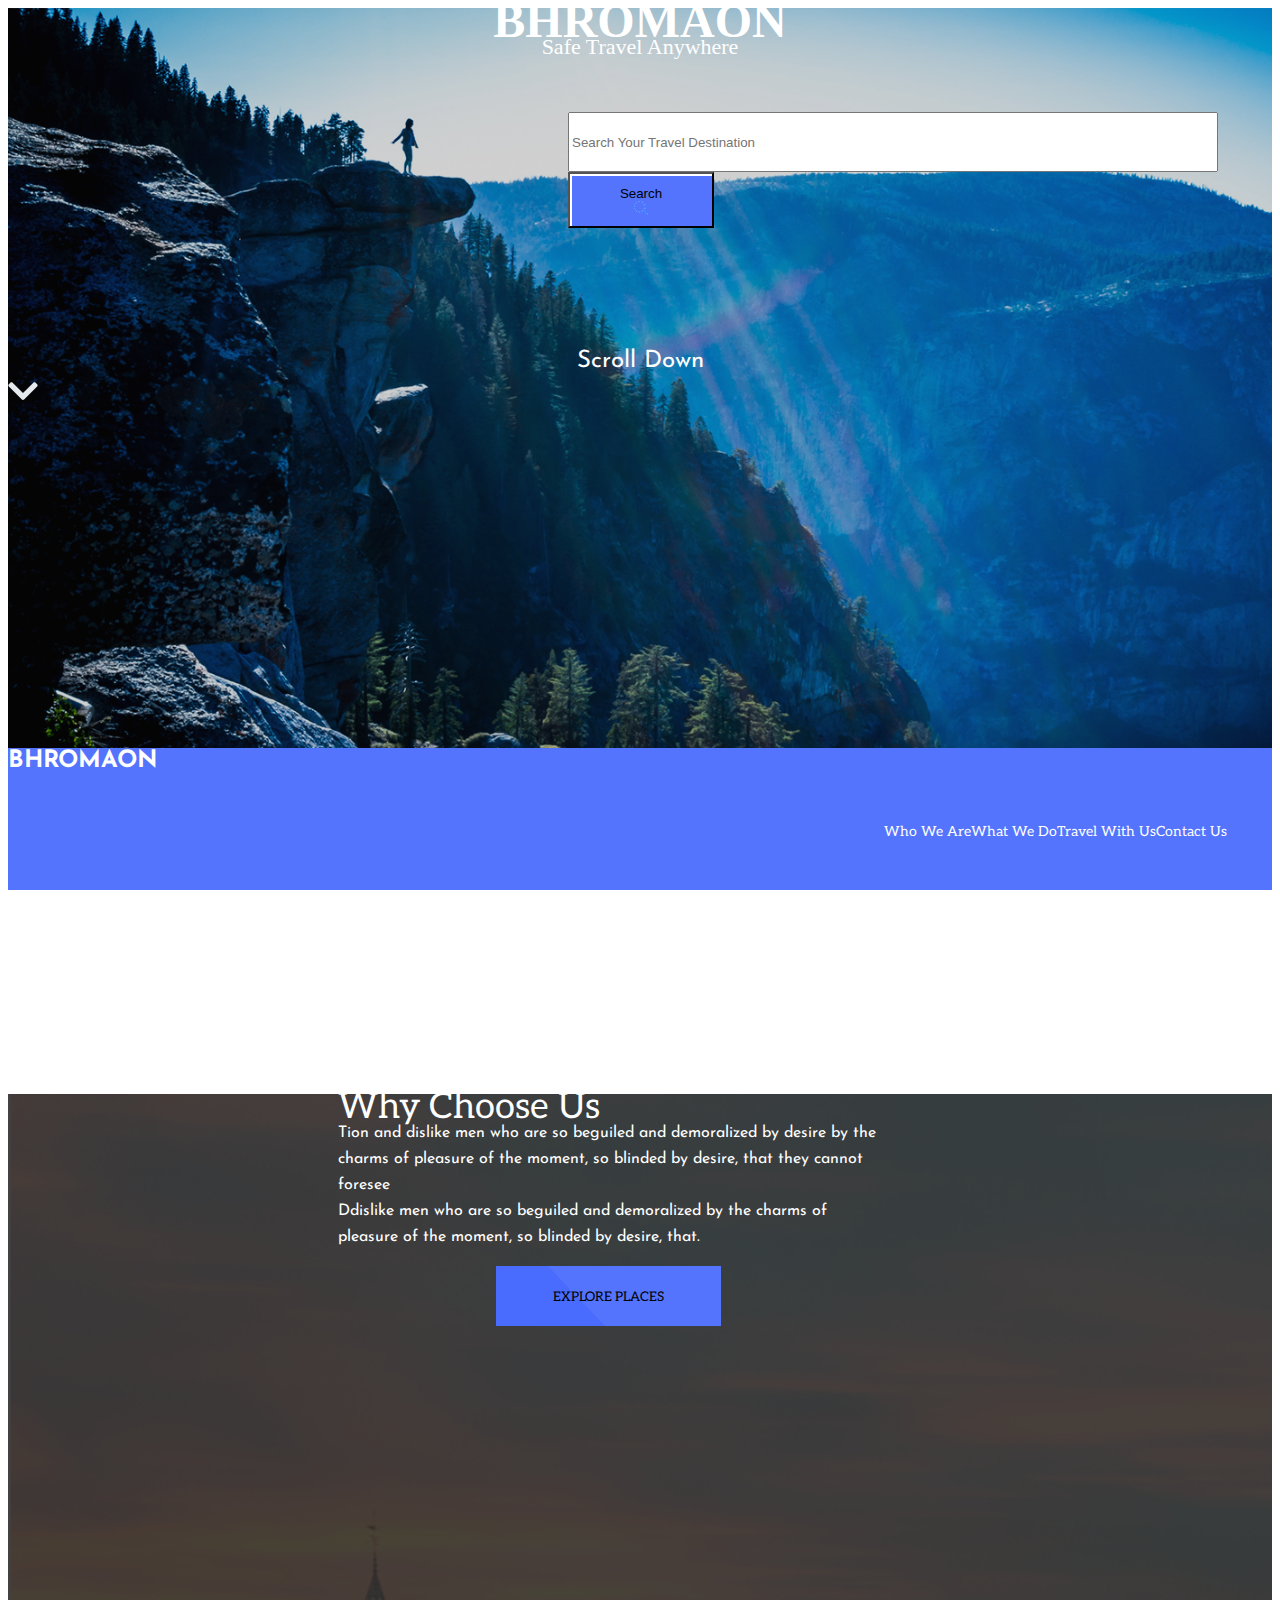
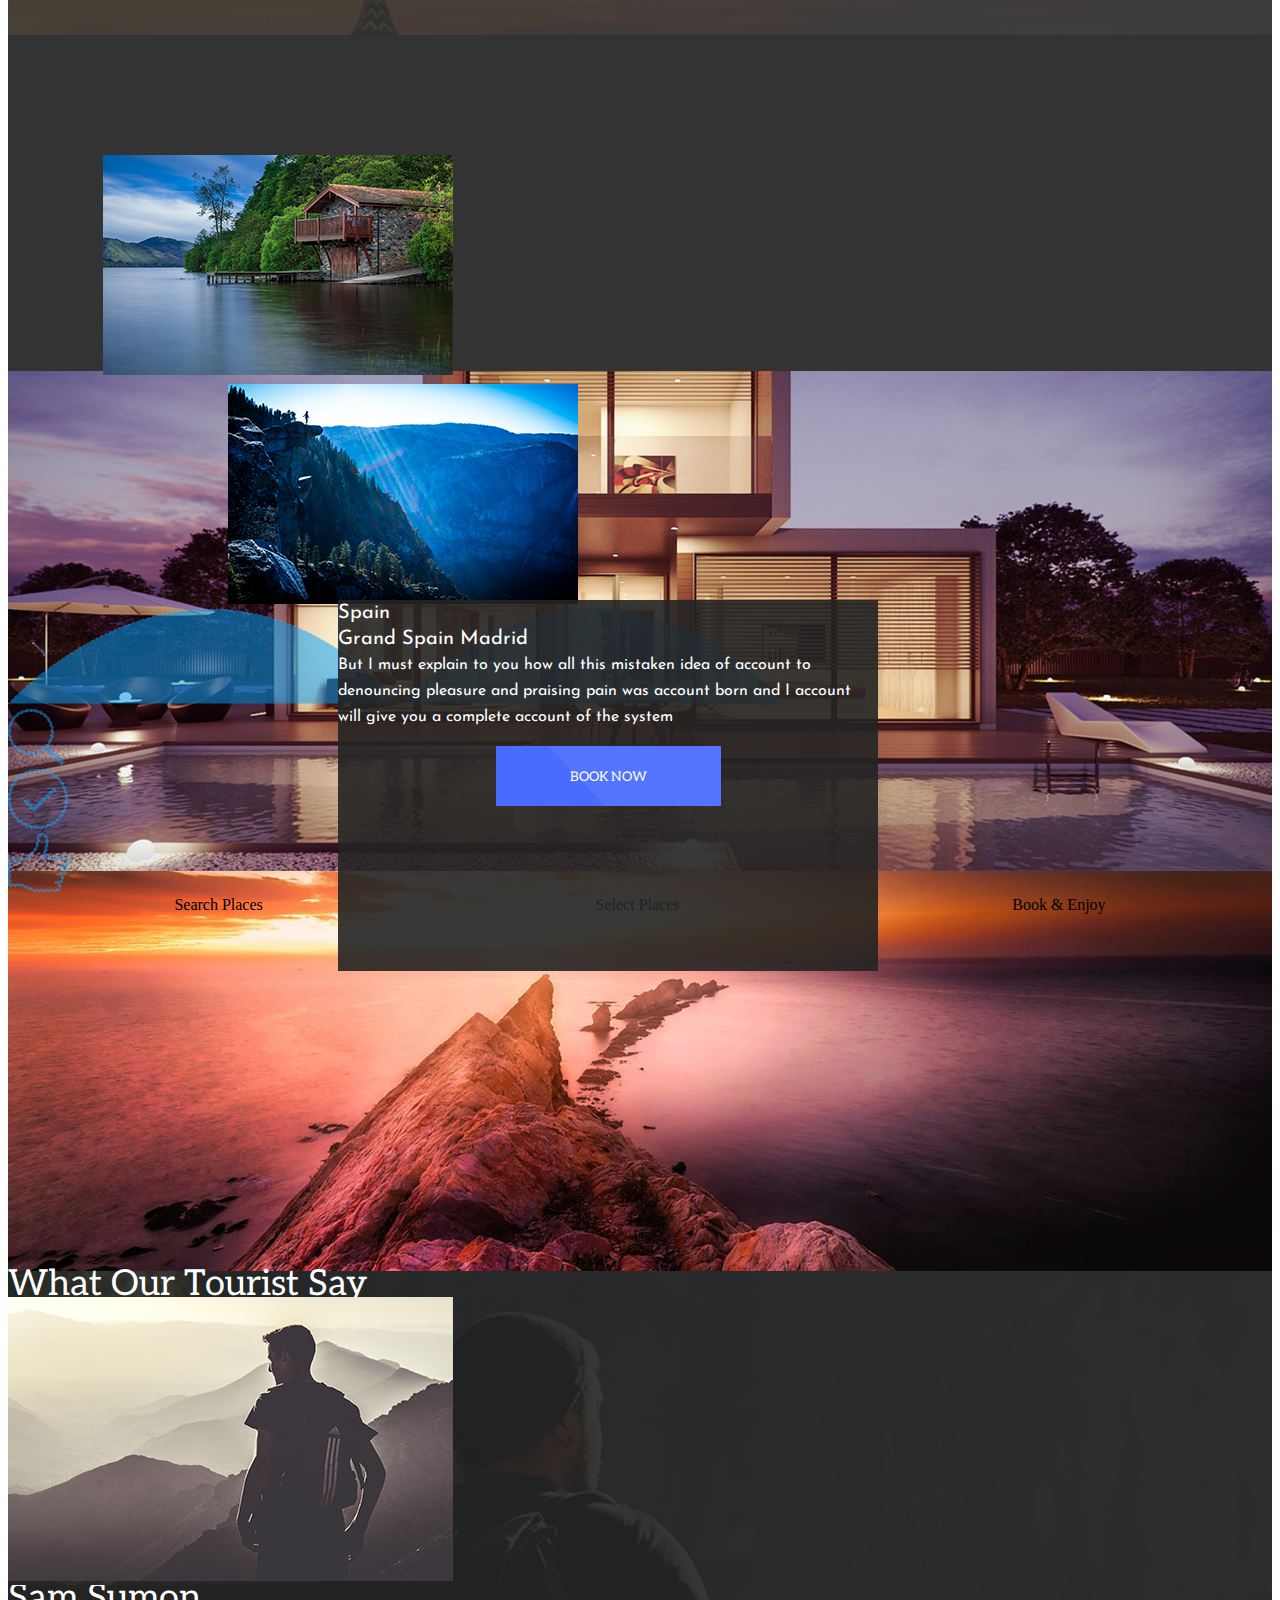
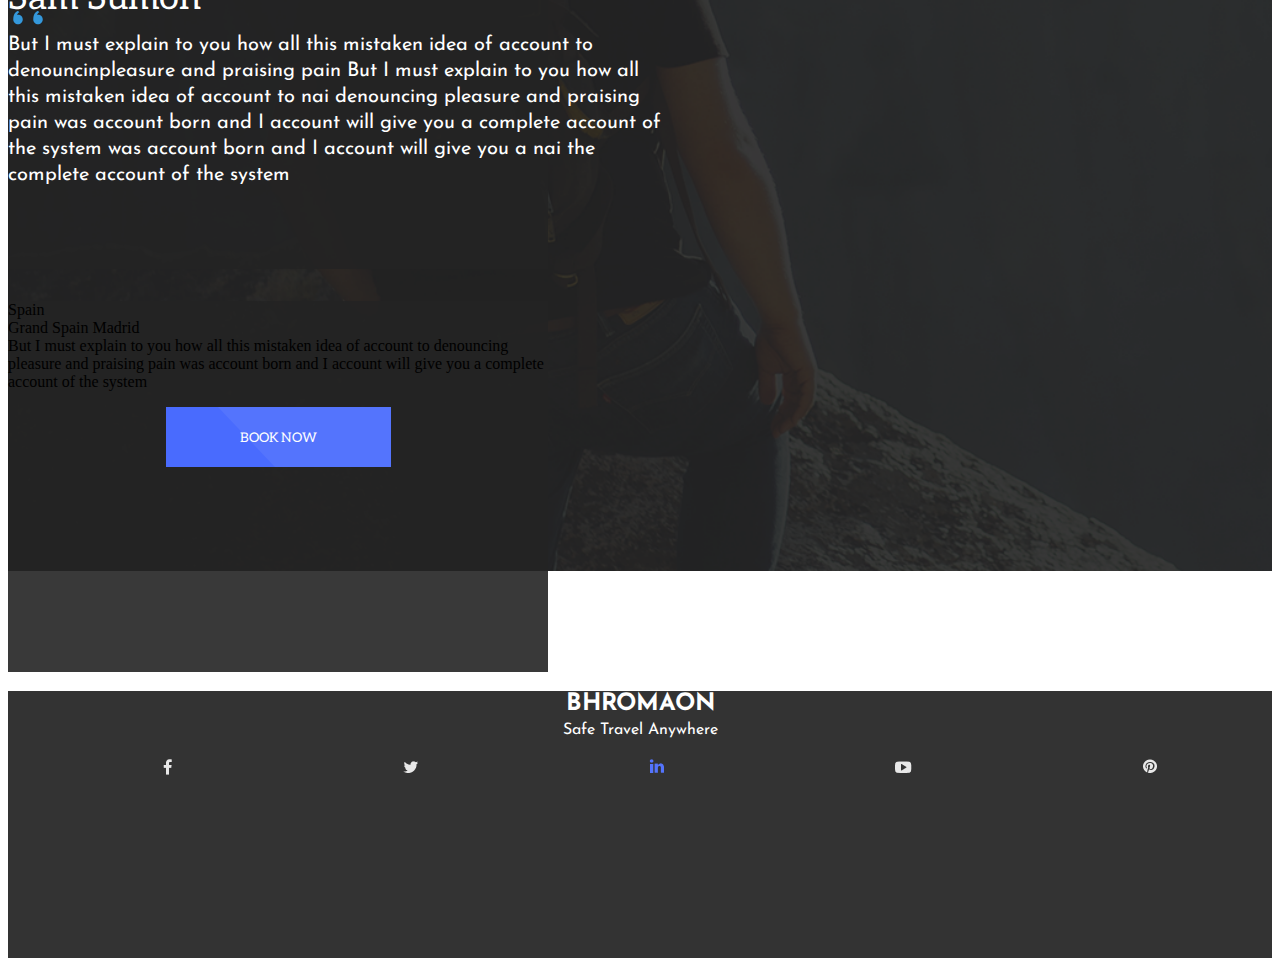
==== index.html @ 39e48be2 "init" ====
<!DOCTYPE html>
<html lang="en">
<head>
    <meta charset="UTF-8">
    <title>Exam#1</title>
    <link rel="stylesheet" href="main.css">
    <link href="https://fonts.googleapis.com/css?family=Aleo:400,700|Josefin+Sans:400,700" rel="stylesheet">

</head>
<body>

<section class="section1">
    <div class="first">
        <div class="title__first--section1">Bhromaon</div>
        <div class="text__first--section1">Safe Travel Anywhere</div>
        <div class="form1__first--section1">
            <form action="#" method="get">
                <input class="search__form1__first--section1" name="s" placeholder="Search Your Travel Destination" type="search">
                <button class="button__form1__first--section1" type="submit">Search
                    <svg class="svg-2__first--section1" xmlns="http://www.w3.org/2000/svg" width="20" height="20.062" viewBox="0 0 20 20.062">
                        <defs>
                            <style>
                                .cls-1 {
                                    fill: #fff;
                                    fill-rule: evenodd;
                                }
                            </style>
                        </defs>
                        <path id="loop.svg" class="cls-1" d="M1207.99,445.98l-1.04,1.047-5.77-5.784a6.393,6.393,0,0,1-1.09.8,8.623,8.623,0,0,1-1.24.6,7.282,7.282,0,0,1-1.37.374,8.383,8.383,0,0,1-1.42.125,7.735,7.735,0,0,1-3.16-.648,8.442,8.442,0,0,1-2.56-1.745,7.911,7.911,0,0,1-1.71-2.568,7.82,7.82,0,0,1-.62-3.116,8.06,8.06,0,0,1,2.33-5.734,8.1,8.1,0,0,1,2.56-1.72,8.008,8.008,0,0,1,3.16-.623,7.993,7.993,0,0,1,5.67,2.343,8.35,8.35,0,0,1,1.74,2.568,7.794,7.794,0,0,1,.64,3.166,8.663,8.663,0,0,1-.12,1.421,7.462,7.462,0,0,1-.37,1.371,9.336,9.336,0,0,1-.6,1.246,6.95,6.95,0,0,1-.79,1.1l5.76,5.784h0Zm-19.14-10.919a7.015,7.015,0,0,0,.55,2.792,7.121,7.121,0,0,0,1.54,2.293,7.322,7.322,0,0,0,2.31,1.571,6.992,6.992,0,0,0,2.81.573,6.828,6.828,0,0,0,2.79-.573,7.422,7.422,0,0,0,2.28-1.571,7.547,7.547,0,0,0,1.57-2.293,6.858,6.858,0,0,0,.57-2.792,7.036,7.036,0,0,0-.57-2.817,7.48,7.48,0,0,0-1.57-2.318,7.018,7.018,0,0,0-5.07-2.095,7.274,7.274,0,0,0-2.81.549,7.094,7.094,0,0,0-3.85,3.864,7.2,7.2,0,0,0-.55,2.817h0Z" transform="translate(-1188 -426.969)"></path>
                    </svg>

                </button>
            </form>
        </div>
        <div class="scroll__first--section1">Scroll Down</div>
        <div class="svg__first--section1"><i class="fas fa-chevron-down">

            <svg aria-hidden="true" focusable="false" data-prefix="fas" data-icon="chevron-down" class="svg-inline--fa fa-chevron-down fa-w-14" role="img" xmlns="http://www.w3.org/2000/svg" viewBox="0 0 448 512"><path fill="currentColor" d="M207.029 381.476L12.686 187.132c-9.373-9.373-9.373-24.569 0-33.941l22.667-22.667c9.357-9.357 24.522-9.375 33.901-.04L224 284.505l154.745-154.021c9.379-9.335 24.544-9.317 33.901.04l22.667 22.667c9.373 9.373 9.373 24.569 0 33.941L240.971 381.476c-9.373 9.372-24.569 9.372-33.942 0z"></path></svg>

        </i></div>
    </div>
</section>

<header class="section2">
    <div class="title__section2">Bhromaon</div>
    <div class="row__section2">
        <div class="list__row__section2__section2">Who We Are</div>
        <div class="list__row__section2__section2">What We Do</div>
        <div class="list__row__section2__section2">Travel With Us</div>
        <div class="list__row__section2__section2">Contact Us</div>
    </div>
</header>

<section class="section3">
    <div class="column__section3">
    <div class="title__1__section3">Why Choose Us</div>
    <div class="text__1__section3">Tion and dislike men who are so beguiled and demoralized by desire by the charms of pleasure of the moment, so blinded by desire, that they cannot foresee
<br>
        Ddislike men who are so beguiled and demoralized by the charms of pleasure of the moment, so blinded by desire, that.</div>
    <div class="button__section3">
        <p style="text-align: center"><button class="button__section3-button" >Explore Places</button></p>

    </div>
    </div>
    <div class="block__1__section3">
    <div class="img__1">
        <img class="first__img__1" src="Travel More-assets/Imagefirst.png" height="220" width="350" alt="Travel1"/>
    </div>
    <div class="img__2">
        <img class="second__img__1" src="Travel More-assets/Image2.png" height="220" width="350" alt="Travel2"/>
    </div>
    <div class="arc__shape-1-svg">

        <svg xmlns="http://www.w3.org/2000/svg" width="775.035" height="96.84" viewBox="0 0 775.035 96.84">
            <defs>
                <style>
                    .cls-1 {
                        fill: none;
                        stroke: #fff;
                        stroke-linecap: round;
                        stroke-width: 1px;
                        stroke-dasharray: 0.001 5;
                        fill-rule: evenodd;
                        opacity: 0.5;
                    }
                </style>
            </defs>
            <path id="Shape_1.svg" data-name="Shape 1.svg" class="cls-1" d="M513,1661s192.477-212.46,393.059,0c0,0,176.271-213.75,383.941,0" transform="translate(-512.375 -1565.5)"></path>
        </svg>
    </div>
    <div class="svg__search-svg">
        <svg xmlns="http://www.w3.org/2000/svg" width="56.531" height="56.53" viewBox="0 0 56.531 56.53">
            <defs>
                <style>
                    .cls-1 {
                        fill: #5474fd;
                        fill-rule: evenodd;
                    }
                </style>
            </defs>
            <path id="_11.svg" data-name="11.svg" class="cls-1" d="M548.266,1673.81l-2.954,2.96L529,1660.45a18,18,0,0,1-3.094,2.25,24.059,24.059,0,0,1-3.515,1.69,20.8,20.8,0,0,1-3.868,1.06,24.021,24.021,0,0,1-4.007.35,21.867,21.867,0,0,1-8.93-1.83,23.622,23.622,0,0,1-7.242-4.92,22.523,22.523,0,0,1-4.852-7.25,22.224,22.224,0,0,1-1.758-8.78,22.6,22.6,0,0,1,22.782-22.79,22.337,22.337,0,0,1,8.789,1.76,22.794,22.794,0,0,1,7.242,4.85,23.707,23.707,0,0,1,4.922,7.25,21.9,21.9,0,0,1,1.828,8.93,23.551,23.551,0,0,1-.352,4,20.544,20.544,0,0,1-1.054,3.87,24.84,24.84,0,0,1-1.688,3.52,18.988,18.988,0,0,1-2.25,3.09l16.313,16.31h0Zm-54.141-30.79a19.963,19.963,0,0,0,1.547,7.87,20.187,20.187,0,0,0,4.359,6.47,20.879,20.879,0,0,0,6.539,4.43,19.709,19.709,0,0,0,7.946,1.62,19.226,19.226,0,0,0,7.875-1.62,21.318,21.318,0,0,0,10.9-10.9,19.26,19.26,0,0,0,1.617-7.87,19.776,19.776,0,0,0-1.617-7.95,21.078,21.078,0,0,0-4.43-6.54,20.279,20.279,0,0,0-6.468-4.36,20.032,20.032,0,0,0-7.875-1.55,20.538,20.538,0,0,0-7.946,1.55,20.036,20.036,0,0,0-10.9,10.9,20.5,20.5,0,0,0-1.547,7.95h0Z" transform="translate(-491.719 -1620.22)"></path>
        </svg>

    </div>
    <div class="svg__checked-svg">
        <svg xmlns="http://www.w3.org/2000/svg" width="59.907" height="59.91" viewBox="0 0 59.907 59.91">
            <defs>
                <style>
                    .cls-1 {
                        fill: #ff6363;
                        fill-rule: evenodd;
                    }
                </style>
            </defs>
            <path id="_20.svg" data-name="20.svg" class="cls-1" d="M900,1619.55a29.925,29.925,0,1,1-11.672,2.32A29.593,29.593,0,0,1,900,1619.55h0Zm0,57.51a26.481,26.481,0,0,0,10.758-2.18,26.615,26.615,0,0,0,14.625-14.62,27.656,27.656,0,0,0,0-21.52,26.615,26.615,0,0,0-14.625-14.62,27.635,27.635,0,0,0-21.516,0,26.615,26.615,0,0,0-14.625,14.62,27.644,27.644,0,0,0,0,21.52,26.615,26.615,0,0,0,14.625,14.62A26.467,26.467,0,0,0,900,1677.06h0Zm15.047-38.25a1.416,1.416,0,0,1,1.195-.56,1.847,1.847,0,0,1,1.336.56,2.178,2.178,0,0,1,.422,1.34,1.4,1.4,0,0,1-.563,1.19l-20.531,19.97a0.637,0.637,0,0,1-.492.35,3.04,3.04,0,0,1-.633.07,3.714,3.714,0,0,1-.773-0.07,0.63,0.63,0,0,1-.492-0.35l-8.016-8.01a1.831,1.831,0,0,1-.562-1.34,1.967,1.967,0,0,1,1.757-1.76,1.818,1.818,0,0,1,1.336.57l6.75,6.75,19.266-18.71h0Z" transform="translate(-870.031 -1619.53)"></path>
        </svg>
    </div>
    <div class="svg__like">
        <svg xmlns="http://www.w3.org/2000/svg" width="61.31" height="58.79" viewBox="0 0 61.31 58.79">
            <defs>
                <style>
                    .cls-1 {
                        fill: #00a2ff;
                        fill-rule: evenodd;
                    }
                </style>
            </defs>
            <path id="_1.svg" data-name="1.svg" class="cls-1" d="M1310.59,1648.66a5.645,5.645,0,0,1-.29,1.82,4.866,4.866,0,0,1-.84,1.55,4.953,4.953,0,0,1-1.26,1.13,8.117,8.117,0,0,1-1.55.7,8.716,8.716,0,0,1,.7,1.48,5.021,5.021,0,0,1,.28,1.75,5.208,5.208,0,0,1-.28,1.69,8.117,8.117,0,0,1-.7,1.55,9.455,9.455,0,0,1-1.27,1.05,7.3,7.3,0,0,1-1.4.78,8.023,8.023,0,0,1,.7,1.54,5.3,5.3,0,0,1,.28,1.69,5.079,5.079,0,0,1-.28,1.76,8.619,8.619,0,0,1-.7,1.47,5.987,5.987,0,0,1-1.27,1.2,3.638,3.638,0,0,1-1.55.63,4.825,4.825,0,0,1,1.13,3.24,5.024,5.024,0,0,1-.42,1.97,5.229,5.229,0,0,1-1.13,1.68,7.238,7.238,0,0,1-1.83,1.13,5.3,5.3,0,0,1-2.11.42h-18.56a10.433,10.433,0,0,1-2.25-.28,18.428,18.428,0,0,1-2.67-.84,24.043,24.043,0,0,1-2.81-1.06c-0.94-.42-1.88-0.82-2.81-1.19-1.13-.47-2.23-0.94-3.31-1.41a6.852,6.852,0,0,0-2.32-.7h-12.8v-27.43l1.13-.14h10.97a8.942,8.942,0,0,0,2.32-.28,6.385,6.385,0,0,0,2.18-1.12,23.738,23.738,0,0,0,2.88-1.97q1.62-1.275,3.87-3.1a14.178,14.178,0,0,0,5.13-9.14q0.765-5.475.77-6.32a3.249,3.249,0,0,1,.43-1.62,3.023,3.023,0,0,1,1.12-1.2,4.125,4.125,0,0,1,1.48-.77,5.549,5.549,0,0,1,1.47-.21,9.124,9.124,0,0,1,2.25.28,4.526,4.526,0,0,1,2.11,1.27,6.7,6.7,0,0,1,1.55,2.6,13.555,13.555,0,0,1,.56,4.29,29.3,29.3,0,0,1-.35,4.57,36.576,36.576,0,0,1-.91,4.15,23.294,23.294,0,0,1-1.06,3.58c-0.42,1.08-.77,1.99-1.05,2.74h19.12a5.924,5.924,0,0,1,2.18.36,6.08,6.08,0,0,1,1.76,1.05,4.528,4.528,0,0,1,1.05,1.62,5.53,5.53,0,0,1,.36,2.04h0Zm-5.35,2.95a3.638,3.638,0,0,0,1.27-.21,1.709,1.709,0,0,0,.84-0.63,4.309,4.309,0,0,0,.7-0.92,2.331,2.331,0,0,0,.29-1.19,2.713,2.713,0,0,0-.85-1.97,3.008,3.008,0,0,0-2.25-.85h-22.92l0.84-1.68q3.945-9.705,3.94-15.61c0-3.1-.51-4.9-1.55-5.42a6.082,6.082,0,0,0-2.53-.77,3.224,3.224,0,0,0-1.26.42,1.282,1.282,0,0,0-.85,1.13c0,0.56-.04,1.5-0.14,2.81a22.928,22.928,0,0,1-.84,4.5,29.08,29.08,0,0,1-2.04,5.2,14.092,14.092,0,0,1-3.73,4.64c-1.59,1.32-2.93,2.42-4,3.31a26.032,26.032,0,0,1-3.03,2.18,12.412,12.412,0,0,1-2.81,1.26,10.262,10.262,0,0,1-2.95.42h-9.71v22.79h10.41a7.669,7.669,0,0,1,2.6.63c1.08,0.42,2.41.96,4.01,1.62,0.75,0.37,1.57.77,2.46,1.19a25.892,25.892,0,0,0,2.6,1.06c0.94,0.28,1.78.54,2.53,0.77a6.893,6.893,0,0,0,1.97.35h18.56a2.788,2.788,0,0,0,1.27-.28,3.874,3.874,0,0,0,.98-0.7,1.653,1.653,0,0,0,.64-0.85,3.17,3.17,0,0,0,.21-1.12,3.069,3.069,0,0,0-.21-1.2,2.965,2.965,0,0,0-1.62-1.54,3.42,3.42,0,0,0-1.27-.22h-0.28v-2.39h3.24a3.17,3.17,0,0,0,1.12-.21,2.7,2.7,0,0,0,.99-0.63c0.18-.28.37-0.61,0.56-0.98a2.482,2.482,0,0,0,.28-1.13,2.443,2.443,0,0,0-.28-1.12,10.608,10.608,0,0,0-.56-0.99,8.739,8.739,0,0,0-.99-0.56,2.443,2.443,0,0,0-1.12-.28h-0.99v-2.39h3.52a3.17,3.17,0,0,0,1.12-.21,2.728,2.728,0,0,0,.99-0.64,3.874,3.874,0,0,0,.7-0.98,2.452,2.452,0,0,0,.28-1.13,2.745,2.745,0,0,0-.28-1.26,2.152,2.152,0,0,0-.7-0.85,3.758,3.758,0,0,0-.99-0.7,2.443,2.443,0,0,0-1.12-.28h-1.13v-2.39h4.08Z" transform="translate(-1249.28 -1620.09)"></path>
        </svg>
    </div>
    <div class="block__down">
    <div class="text__down1">Search Places</div>
    <div class="text__down2">Select Places</div>
    <div class="text__down3">Book & Enjoy</div>
    </div>
    </div>
</section>

<section class="section4">
<div class="block__1__section4">
    <div class="title__block__1__section4">Spain </div>
    <div class="text__block__1__section4">Grand Spain Madrid</div>
    <div class="text1__block__1__section4">But I must explain to you how all this mistaken idea of account to denouncing pleasure and praising pain was account  born and I account will give you a complete account of the system</div>
    <div class="bottom__4__block__1__section4">
        <p style="text-align: center"><button class="button__button__4">Book Now</button></p>
    </div>
</div>
    <div class="block__2__section4">
        <div class="title__block-2__section4">Spain</div>
        <div class="text__block-2__section4">Grand Spain Madrid</div>
        <div class="text1__block-2__section4">But I must explain to you how all this mistaken idea of account to denouncing pleasure and praising pain was account  born and I account will give you a complete account of the system</div>
        <div class="bottom__4">
            <p style="text-align: center"><button class="button__button__4">Book Now</button></p>
        </div>
    </div>

</section>

<section class="section5">
    <div class="title__section5">
        What Our  Tourist Say
    </div>
    <div class="container__section5">

        <div class="section5__container__section5">
            <img class="img__section5__container__section5" src="Travel More-assets/Rectangle 41441.png" height="284" width="445" alt="Travel More-assets"/>
        </div>
    </div>
    <div class="block__container__section5">
<div class="title__section5">
     Sam Sumon
</div>
    <div class="text__section5">
        <div class="svg__container__text__section5">
        <div class="svg1__text__section5">
            <svg class="one" xmlns="http://www.w3.org/2000/svg" x="0px" y="0px"
                 width="50" height="50"
                 viewBox="0 0 210 210"
                 style=" fill:#005dff;"><g fill="none" fill-rule="nonzero" stroke="none" stroke-width="1" stroke-linecap="butt" stroke-linejoin="miter" stroke-miterlimit="10" stroke-dasharray="" stroke-dashoffset="0" font-family="none" font-weight="none" font-size="none" text-anchor="none" style="mix-blend-mode: normal"><path d="M0,210v-210h210v210z" fill="none"></path><g fill="#3498db"><g id="surface1"><path d="M105,46.2c-32.33672,0 -58.8,26.46328 -58.8,58.8c0,31.94297 22.26328,58.8 54.6,58.8c4.54453,0 10.43437,-1.32891 16.07813,-2.37891c-8.6625,22.14844 -23.55938,29.67891 -23.55938,29.67891l-5.47969,2.52656l16.83281,16.83281l2.31328,-0.59063c0,0 14.71641,-3.85547 28.85859,-18.94922c14.14219,-15.09375 27.95625,-41.52422 27.95625,-85.91953c0,-32.33672 -26.46328,-58.8 -58.8,-58.8z"></path></g></g></g></svg>
        </div>
        <div class="svg2__text__section5">
            <svg class="one" xmlns="http://www.w3.org/2000/svg" x="0px" y="0px"
                 width="50" height="50"
                 viewBox="0 0 210 210"
                 style=" fill:#005dff;"><g fill="none" fill-rule="nonzero" stroke="none" stroke-width="1" stroke-linecap="butt" stroke-linejoin="miter" stroke-miterlimit="10" stroke-dasharray="" stroke-dashoffset="0" font-family="none" font-weight="none" font-size="none" text-anchor="none" style="mix-blend-mode: normal"><path d="M0,210v-210h210v210z" fill="none"></path><g fill="#3498db"><g id="surface1"><path d="M105,46.2c-32.33672,0 -58.8,26.46328 -58.8,58.8c0,31.94297 22.26328,58.8 54.6,58.8c4.54453,0 10.43437,-1.32891 16.07813,-2.37891c-8.6625,22.14844 -23.55938,29.67891 -23.55938,29.67891l-5.47969,2.52656l16.83281,16.83281l2.31328,-0.59063c0,0 14.71641,-3.85547 28.85859,-18.94922c14.14219,-15.09375 27.95625,-41.52422 27.95625,-85.91953c0,-32.33672 -26.46328,-58.8 -58.8,-58.8z"></path></g></g></g></svg>
        </div>
        </div>
        <span class="coma__text__section5--section5">
              But I must explain to you how all this mistaken idea of account to denouncinpleasure and praising pain  But I must explain to you how all this mistaken idea of account to nai denouncing pleasure and praising pain was account  born and I account will give you a complete account of the system was account  born and I account will give you a nai the complete account of the system </span>
    </div>
    </div>
</section>

<footer class="section6">
    <div class="class__section6">
    <div class="title__section6">
        Bhromaon
    </div>
    <div class="text__section6">Safe Travel Anywhere</div>
    <div class="list__section6">
        <ul class="ul_section6">
            <li>
                <img src="Travel More-assets/f.png" height="16" width="9" alt="face"/>
            </li>
            <li>
                <img src="Travel More-assets/tw.png" height="12" width="15" alt="twit"/>
            </li>
            <li>
                <img src="Travel More-assets/in.png" height="14" width="15" alt="in"/>
            </li>
            <li>
                <img src="Travel More-assets/ytb.png" height="12" width="17" alt="youtube"/>
            </li>
            <li>
                <img src="Travel More-assets/Pin.png" height="14" width="14" alt="Pin"/>
            </li>
        </ul>
    </div>

    </div>
</footer>

</body>
</html>
---- main.css ----
body {
    background-color: #fff;
}

.section1 {
    background: url("Travel More-assets/Image1.png") no-repeat;
    background-size: cover;
    height: 740px;
    margin: 0;

}
.title__first--section1 {
    /*font-family: JosefinSans;*/
    font-weight: bold;
    text-align: center;
   color: white;
    text-transform: uppercase;
    font-size: 48px;
    line-height: 26px;

}
.text__first--section1 {
    /*font-family: JosefinSans, Regular;*/
    font-weight: normal;
    text-align: center;
    color: white;
    font-size: 22px;
    line-height: 26px;

}
.form1__first--section1 {
    margin: 52px 560px 120px 560px;

    }
.search__form1__first--section1 {
    width: 650px;
    height: 60px;
    align-content: center;
}
.scroll__first--section1 {
    font-family: 'Josefin Sans', sans-serif;
    font-weight: normal;
    text-transform: capitalize;
    color: white;
    font-size: 24px;
    line-height: 26px;
    text-align: center;
    }
.svg__first--section1 {
    width: 30px;
    height: 15px;
    color: #e3e9ed;
    text-align: center;
}
.svg-2__first--section1 {
    width: 14px;
    height: 14px;
    display: block;
    margin: auto;
    color: white;
    }
.button__form1__first--section1 {
    background: url("Travel More-assets/Rectangle 1.png") no-repeat;
    width: 146px;
    height: 56px;
}

.section2 {
    background: url("Travel More-assets/Rectangle 2.png") no-repeat;
    background-size: cover;
    margin: 0;
    line-height: 80px;
}
.title__section2 {
    font-family: 'Josefin Sans', sans-serif;
    font-weight: bold;
    text-transform: uppercase;
    color: white;
    font-size: 24px;
    line-height: 26px;
    text-align: left;
}

.row__section2 {
    font-family: 'Aleo', serif;
    font-weight: normal;
    color: white;
    font-size: 14px;
    line-height: 26px;
    display: flex;
    flex-direction: row;
justify-content: flex-end;
    padding: 45px;

}
.section3 {
    background: url("Travel More-assets/Rectangle4 2.png") no-repeat;
    background-size: cover;
    margin: 0 auto;
}
.title__1__section3 {
    font-family: 'Aleo', serif;
    font-weight: normal;
    color: white;
    font-size: 36px;
    line-height: 26px;
    text-transform: capitalize;
}

.text__1__section3 {
    font-family: 'Josefin Sans', sans-serif;
    font-weight: normal;
    color: white;
    font-size: 16px;
    line-height: 26px;
    }
.button__section3-button {
    font-family: 'Aleo', serif;
    font-weight: normal;
    background: url("Travel More-assets/Rectangle 8.png") no-repeat;
    border: none;
    width: 225px;
    height: 61px;
    text-transform: uppercase;
}

.block__1__section3 {
    background: url("Travel More-assets/Rectangle 9.png") no-repeat;
    background-size: cover;
    height: 336px;
}

.column__section3 {
    margin: 204px 96px 178px 330px;
    width: 541px;
    height: 363px;
}

.block__down {
    display: flex;
    flex-direction: row;
    justify-content: space-around;
}

.first__img__1 {
    margin: 120px 456px 5px 95px;
}

.second__img__1 {
    margin: 0 331px auto 220px;
}


.section4 {
    background: url("Travel More-assets/Rectangle 414.png") no-repeat;
    background-size: cover;
    margin: 0;
    height: 100vh;
}

.block__1__section4 {
    display: inline-block;
    background: url("Travel More-assets/Rectangle 415.png") no-repeat;
    width: 540px;
    height: 371px;
    margin: 229px 30px auto 330px;
}

.title__block__1__section4 {
    font-family: 'Josefin Sans', sans-serif;
    font-weight: normal;
    color: white;
    font-size: 20px;
    line-height: 26px;
}

.text__block__1__section4 {
    font-family: 'Josefin Sans', sans-serif;
    font-weight: normal;
    color: white;
    font-size: 20px;
    line-height: 26px;
    text-transform: uppercase;
}
.text1__block__1__section4 {
    font-family: 'Josefin Sans', sans-serif;
    font-weight: normal;
    color: white;
    font-size: 16px;
    line-height: 26px;

}
.bottom__4__block__1__section4 {
    font-family: 'Aleo', serif;
    font-weight: normal;
    color: white;
    font-size: 16px;
    line-height: 26px;
}

.button__button__4 {
    font-family: 'Aleo', serif;
    font-weight: normal;
    background: url("Travel More-assets/Rectangle 8.png") no-repeat;
    border: none;
    width: 225px;
    height: 61px;
    color: white;
    text-transform: uppercase;
    text-align: center;
}
    

.block__2__section4 {
    display: inline-block;
    background: url("Travel More-assets/Rectangle 415.png") no-repeat;
    width: 540px;
    height: 371px;
    margin: 930px 345px auto 0;
}

.title__block__1__section4 {
    font-family: 'Josefin Sans', sans-serif;
    font-weight: normal;
    color: white;
    font-size: 20px;
    line-height: 26px;
}

.text__block__1__section4 {
    font-family: 'Josefin Sans', sans-serif;
    font-weight: normal;
    color: white;
    font-size: 20px;
    line-height: 26px;
    text-transform: capitalize;
}
.text1__block__1__section4 {
    font-family: 'Josefin Sans', sans-serif;
    font-weight: normal;
    color: white;
    font-size: 16px;
    line-height: 26px;

}
.title__block__2__section4 {
    font-family: 'Josefin Sans', sans-serif;
    font-weight: normal;
    color: white;
    font-size: 20px;
    line-height: 26px;
    }

.text__block__2__section4 {
    font-family: 'Josefin Sans', sans-serif;
    font-weight: normal;
    color: white;
    font-size: 20px;
    line-height: 26px;
    text-transform: capitalize;
}
.text1__block__2__section4 {
    font-family: 'Josefin Sans', sans-serif;
    font-weight: normal;
    color: white;
    font-size: 16px;
    line-height: 26px;

}
.bottom__4__block__2__section4 {
    font-family: 'Aleo', serif;
    font-weight: normal;
    color: white;
    font-size: 16px;
    line-height: 26px;
}


.section5 {
    background: url("Travel More-assets/Rectangle 4142.png") no-repeat;
    background-size: cover;
    margin: 0;
    height: 100vh;
}

.title__section5 {
    font-family: 'Aleo', serif;
    font-weight: normal;
    color: white;
    font-size: 36px;
    line-height: 26px;
    }


.block__container__section5 {
    background: url("Travel More-assets/Rectangle 415.png") no-repeat;
    width: 666px;
    height: 284px;
    overflow: hidden;
}
.svg__container__text__section5 {
    display: flex;
    flex-wrap: wrap;
}

.one {
    width: 20px;
    height: 17px;
    transform: rotate(180deg);
    }

.coma__text__section5--section5 {
    font-family: 'Josefin Sans', sans-serif;
    font-weight: normal;
    color: white;
    font-size: 20px;
    line-height: 26px;

}

.section6 {
    background: url("Travel More-assets/Rectangle 9.png") no-repeat;
    background-size: cover;
    height: 267px;
    }
.class__section6 {
    margin-top: 120px;
}
.title__section6 {
    font-family: 'Josefin Sans', sans-serif;
    font-weight: bold;
    color: white;
    font-size: 24px;
    line-height: 26px;
    text-transform: uppercase;
    text-align: center;

}
.text__section6 {
    font-family: 'Josefin Sans', sans-serif;
    font-weight: normal;
    color: white;
    font-size: 16px;
    line-height: 26px;
    text-align: center;
    }

.ul_section6 {
    display: flex;
    flex-wrap: wrap;
    justify-content: space-around;
    list-style:none;
}
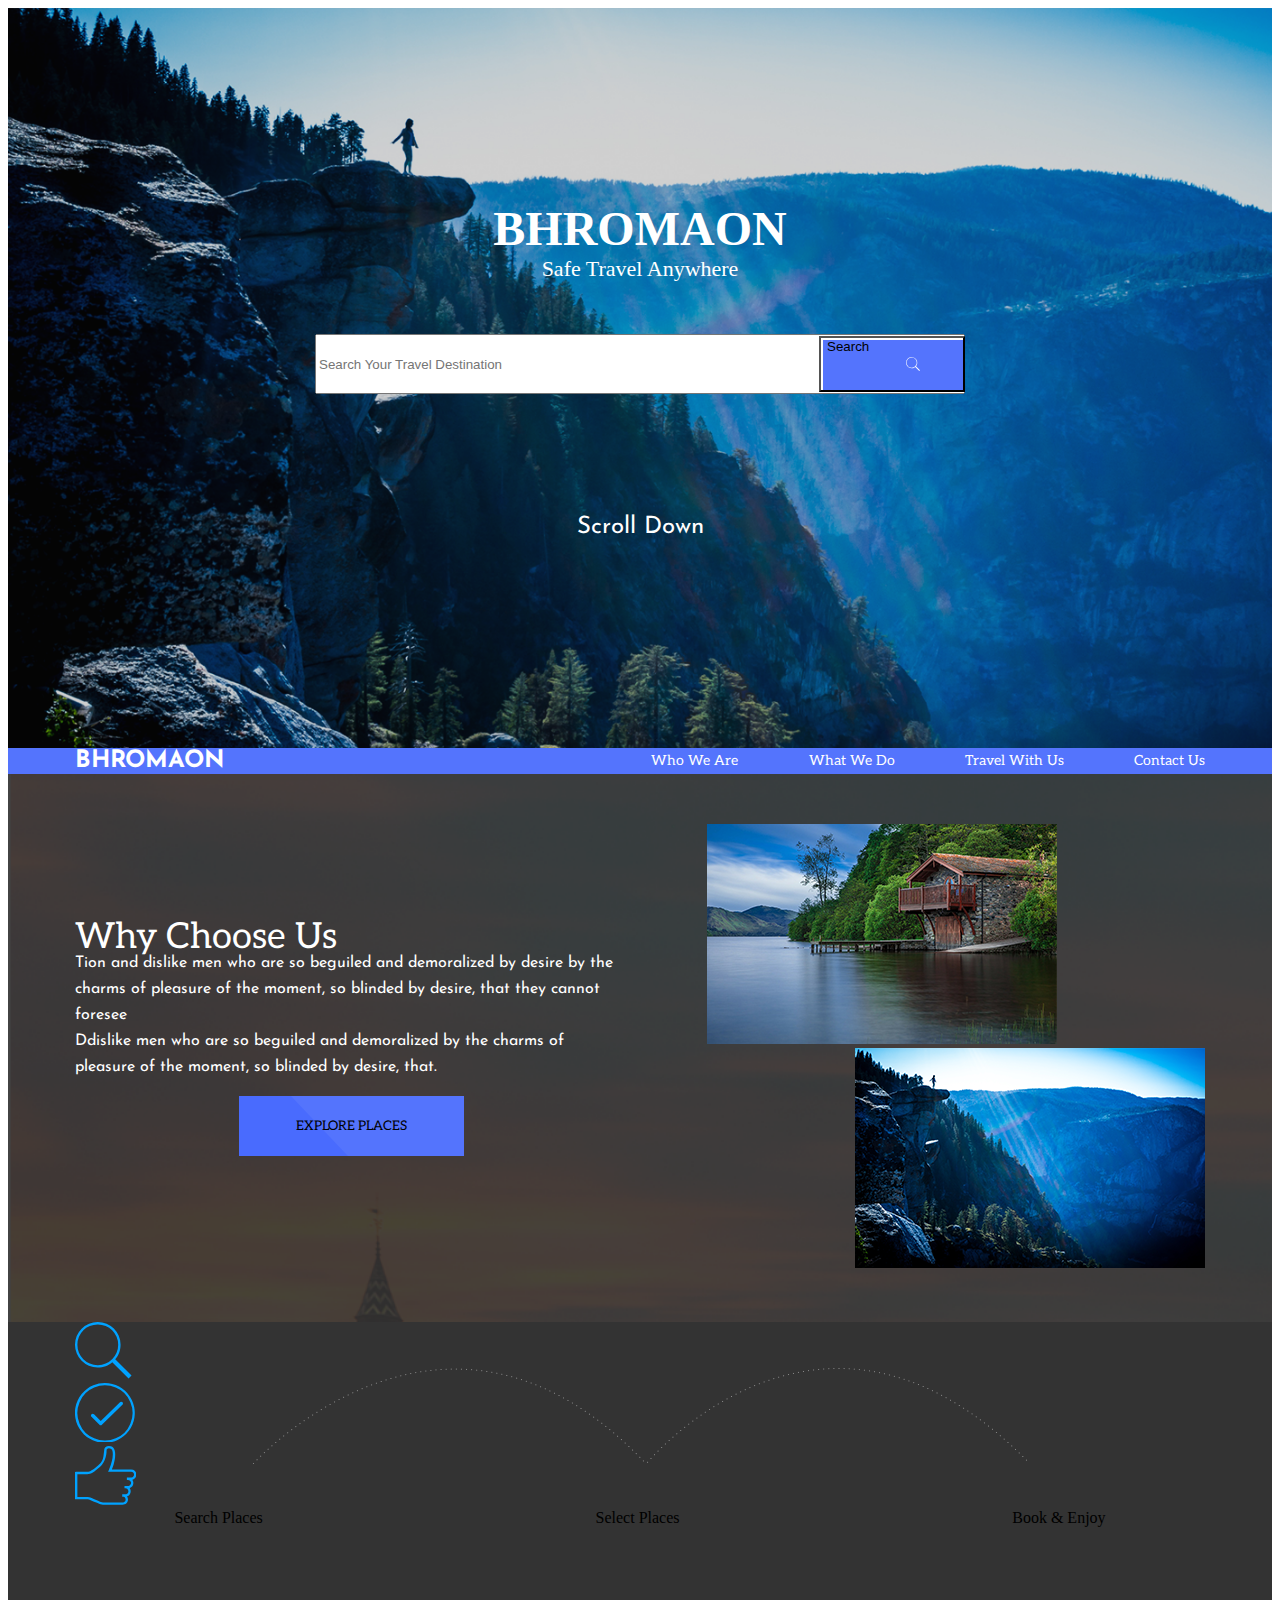
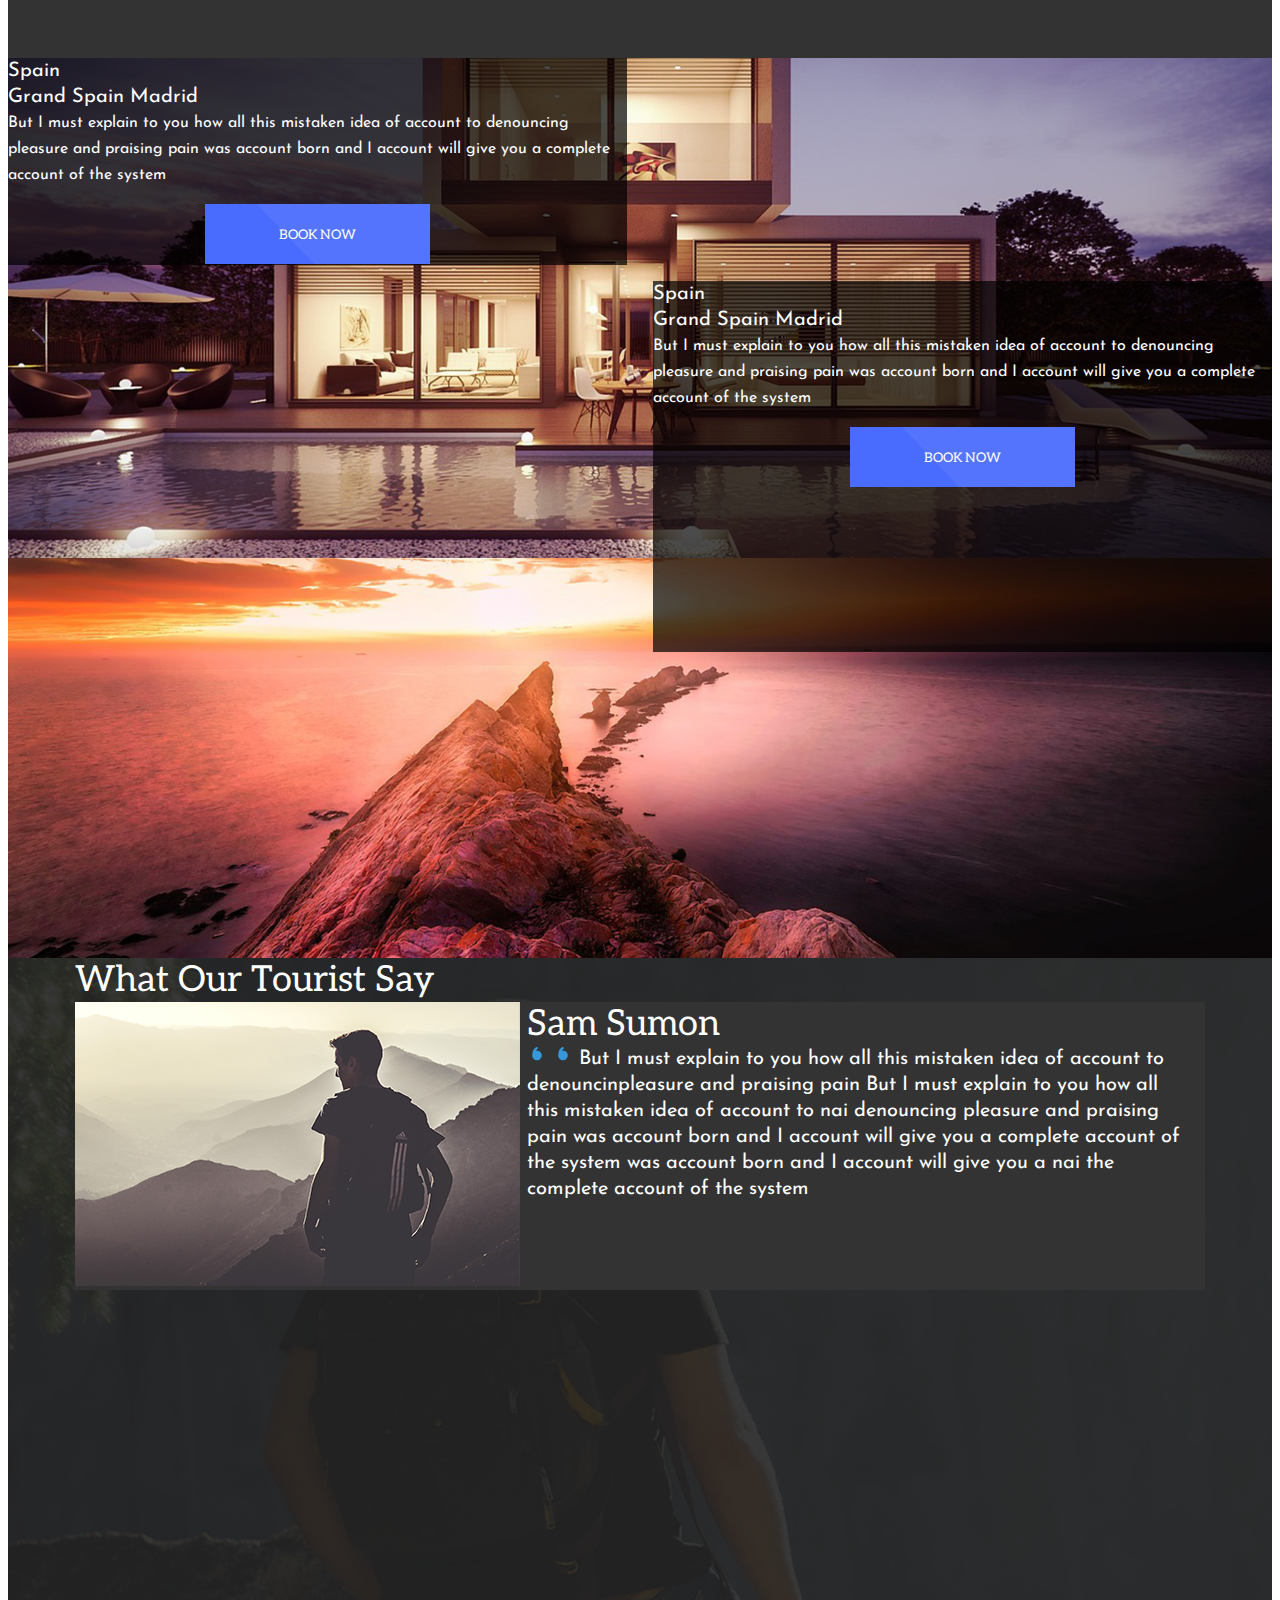
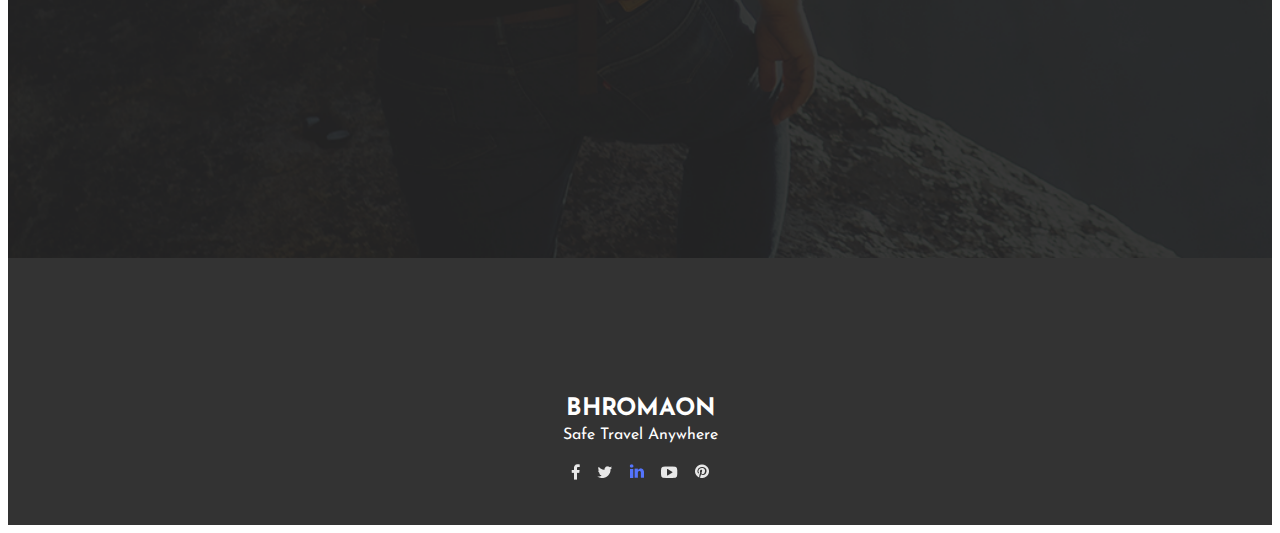
==== commit d04a3d39: "99.9%" ====
--- a/index.html
+++ b/index.html
@@ -5,7 +5,8 @@
     <title>Exam#1</title>
     <link rel="stylesheet" href="main.css">
     <link href="https://fonts.googleapis.com/css?family=Aleo:400,700|Josefin+Sans:400,700" rel="stylesheet">
-
+    <link rel="stylesheet" href="https://use.fontawesome.com/releases/v5.8.1/css/all.css"
+          integrity="sha384-50oBUHEmvpQ+1lW4y57PTFmhCaXp0ML5d60M1M7uH2+nqUivzIebhndOJK28anvf" crossorigin="anonymous">
 </head>
 <body>
 
@@ -15,207 +16,246 @@
         <div class="text__first--section1">Safe Travel Anywhere</div>
         <div class="form1__first--section1">
             <form action="#" method="get">
-                <input class="search__form1__first--section1" name="s" placeholder="Search Your Travel Destination" type="search">
-                <button class="button__form1__first--section1" type="submit">Search
-                    <svg class="svg-2__first--section1" xmlns="http://www.w3.org/2000/svg" width="20" height="20.062" viewBox="0 0 20 20.062">
-                        <defs>
-                            <style>
-                                .cls-1 {
-                                    fill: #fff;
-                                    fill-rule: evenodd;
-                                }
-                            </style>
-                        </defs>
-                        <path id="loop.svg" class="cls-1" d="M1207.99,445.98l-1.04,1.047-5.77-5.784a6.393,6.393,0,0,1-1.09.8,8.623,8.623,0,0,1-1.24.6,7.282,7.282,0,0,1-1.37.374,8.383,8.383,0,0,1-1.42.125,7.735,7.735,0,0,1-3.16-.648,8.442,8.442,0,0,1-2.56-1.745,7.911,7.911,0,0,1-1.71-2.568,7.82,7.82,0,0,1-.62-3.116,8.06,8.06,0,0,1,2.33-5.734,8.1,8.1,0,0,1,2.56-1.72,8.008,8.008,0,0,1,3.16-.623,7.993,7.993,0,0,1,5.67,2.343,8.35,8.35,0,0,1,1.74,2.568,7.794,7.794,0,0,1,.64,3.166,8.663,8.663,0,0,1-.12,1.421,7.462,7.462,0,0,1-.37,1.371,9.336,9.336,0,0,1-.6,1.246,6.95,6.95,0,0,1-.79,1.1l5.76,5.784h0Zm-19.14-10.919a7.015,7.015,0,0,0,.55,2.792,7.121,7.121,0,0,0,1.54,2.293,7.322,7.322,0,0,0,2.31,1.571,6.992,6.992,0,0,0,2.81.573,6.828,6.828,0,0,0,2.79-.573,7.422,7.422,0,0,0,2.28-1.571,7.547,7.547,0,0,0,1.57-2.293,6.858,6.858,0,0,0,.57-2.792,7.036,7.036,0,0,0-.57-2.817,7.48,7.48,0,0,0-1.57-2.318,7.018,7.018,0,0,0-5.07-2.095,7.274,7.274,0,0,0-2.81.549,7.094,7.094,0,0,0-3.85,3.864,7.2,7.2,0,0,0-.55,2.817h0Z" transform="translate(-1188 -426.969)"></path>
+                <input class="search__form1__first--section1" name="s" placeholder="Search Your Travel Destination"
+                       type="search">
+                <button class="button__form1__first--section1" type="submit">
+                    <span>Search</span>
+                    <svg class="svg-2__first--section1" xmlns="http://www.w3.org/2000/svg" width="20" height="20.062"
+                         viewBox="0 0 20 20.062">
+                        <defs>
+                            <style>
+                                .cls-white {
+                                    fill: #ffffff;
+                                    fill-rule: evenodd;
+                                }
+                            </style>
+                        </defs>
+                        <path id="loop.svg" class="cls-white"
+                              d="M1207.99,445.98l-1.04,1.047-5.77-5.784a6.393,6.393,0,0,1-1.09.8,8.623,8.623,0,0,1-1.24.6,7.282,7.282,0,0,1-1.37.374,8.383,8.383,0,0,1-1.42.125,7.735,7.735,0,0,1-3.16-.648,8.442,8.442,0,0,1-2.56-1.745,7.911,7.911,0,0,1-1.71-2.568,7.82,7.82,0,0,1-.62-3.116,8.06,8.06,0,0,1,2.33-5.734,8.1,8.1,0,0,1,2.56-1.72,8.008,8.008,0,0,1,3.16-.623,7.993,7.993,0,0,1,5.67,2.343,8.35,8.35,0,0,1,1.74,2.568,7.794,7.794,0,0,1,.64,3.166,8.663,8.663,0,0,1-.12,1.421,7.462,7.462,0,0,1-.37,1.371,9.336,9.336,0,0,1-.6,1.246,6.95,6.95,0,0,1-.79,1.1l5.76,5.784h0Zm-19.14-10.919a7.015,7.015,0,0,0,.55,2.792,7.121,7.121,0,0,0,1.54,2.293,7.322,7.322,0,0,0,2.31,1.571,6.992,6.992,0,0,0,2.81.573,6.828,6.828,0,0,0,2.79-.573,7.422,7.422,0,0,0,2.28-1.571,7.547,7.547,0,0,0,1.57-2.293,6.858,6.858,0,0,0,.57-2.792,7.036,7.036,0,0,0-.57-2.817,7.48,7.48,0,0,0-1.57-2.318,7.018,7.018,0,0,0-5.07-2.095,7.274,7.274,0,0,0-2.81.549,7.094,7.094,0,0,0-3.85,3.864,7.2,7.2,0,0,0-.55,2.817h0Z"
+                              transform="translate(-1188 -426.969)"></path>
                     </svg>
 
                 </button>
             </form>
         </div>
         <div class="scroll__first--section1">Scroll Down</div>
-        <div class="svg__first--section1"><i class="fas fa-chevron-down">
-
-            <svg aria-hidden="true" focusable="false" data-prefix="fas" data-icon="chevron-down" class="svg-inline--fa fa-chevron-down fa-w-14" role="img" xmlns="http://www.w3.org/2000/svg" viewBox="0 0 448 512"><path fill="currentColor" d="M207.029 381.476L12.686 187.132c-9.373-9.373-9.373-24.569 0-33.941l22.667-22.667c9.357-9.357 24.522-9.375 33.901-.04L224 284.505l154.745-154.021c9.379-9.335 24.544-9.317 33.901.04l22.667 22.667c9.373 9.373 9.373 24.569 0 33.941L240.971 381.476c-9.373 9.372-24.569 9.372-33.942 0z"></path></svg>
-
-        </i></div>
+        <div class="svg__first--section1">
+            <i class="fas fa-chevron-down"></i>
+        </div>
     </div>
 </section>
 
 <header class="section2">
-    <div class="title__section2">Bhromaon</div>
-    <div class="row__section2">
-        <div class="list__row__section2__section2">Who We Are</div>
-        <div class="list__row__section2__section2">What We Do</div>
-        <div class="list__row__section2__section2">Travel With Us</div>
-        <div class="list__row__section2__section2">Contact Us</div>
-    </div>
+    <div class="section-inner d-flex">
+        <div class="title__section2">Bhromaon</div>
+        <div class="row__section2 d-flex">
+            <div class="list__row__section2__section2">Who We Are</div>
+            <div class="list__row__section2__section2">What We Do</div>
+            <div class="list__row__section2__section2">Travel With Us</div>
+            <div class="list__row__section2__section2">Contact Us</div>
+        </div>
+    </div>
+
 </header>
 
 <section class="section3">
-    <div class="column__section3">
-    <div class="title__1__section3">Why Choose Us</div>
-    <div class="text__1__section3">Tion and dislike men who are so beguiled and demoralized by desire by the charms of pleasure of the moment, so blinded by desire, that they cannot foresee
-<br>
-        Ddislike men who are so beguiled and demoralized by the charms of pleasure of the moment, so blinded by desire, that.</div>
-    <div class="button__section3">
-        <p style="text-align: center"><button class="button__section3-button" >Explore Places</button></p>
-
-    </div>
+    <div class="section-inner d-flex section3-inner">
+        <div class="column__section3">
+            <div class="title__1__section3">Why Choose Us</div>
+            <div class="text__1__section3">Tion and dislike men who are so beguiled and demoralized by desire by the
+                charms of pleasure of the moment, so blinded by desire, that they cannot foresee
+                <br>
+                Ddislike men who are so beguiled and demoralized by the charms of pleasure of the moment, so blinded by
+                desire, that.
+            </div>
+            <div class="button__section3">
+                <p style="text-align: center">
+                    <button class="button__section3-button">Explore Places</button>
+                </p>
+
+            </div>
+        </div>
+        <div class="section3-images">
+            <div class="img__1">
+                <img class="first__img__1" src="Travel More-assets/Imagefirst.png" height="220" width="350"
+                     alt="Travel1"/>
+            </div>
+            <div class="img__2">
+                <img class="second__img__1" src="Travel More-assets/Image2.png" height="220" width="350" alt="Travel2"/>
+            </div>
+        </div>
     </div>
     <div class="block__1__section3">
-    <div class="img__1">
-        <img class="first__img__1" src="Travel More-assets/Imagefirst.png" height="220" width="350" alt="Travel1"/>
-    </div>
-    <div class="img__2">
-        <img class="second__img__1" src="Travel More-assets/Image2.png" height="220" width="350" alt="Travel2"/>
-    </div>
-    <div class="arc__shape-1-svg">
-
-        <svg xmlns="http://www.w3.org/2000/svg" width="775.035" height="96.84" viewBox="0 0 775.035 96.84">
-            <defs>
-                <style>
-                    .cls-1 {
-                        fill: none;
-                        stroke: #fff;
-                        stroke-linecap: round;
-                        stroke-width: 1px;
-                        stroke-dasharray: 0.001 5;
-                        fill-rule: evenodd;
-                        opacity: 0.5;
-                    }
-                </style>
-            </defs>
-            <path id="Shape_1.svg" data-name="Shape 1.svg" class="cls-1" d="M513,1661s192.477-212.46,393.059,0c0,0,176.271-213.75,383.941,0" transform="translate(-512.375 -1565.5)"></path>
-        </svg>
-    </div>
-    <div class="svg__search-svg">
-        <svg xmlns="http://www.w3.org/2000/svg" width="56.531" height="56.53" viewBox="0 0 56.531 56.53">
-            <defs>
-                <style>
-                    .cls-1 {
-                        fill: #5474fd;
-                        fill-rule: evenodd;
-                    }
-                </style>
-            </defs>
-            <path id="_11.svg" data-name="11.svg" class="cls-1" d="M548.266,1673.81l-2.954,2.96L529,1660.45a18,18,0,0,1-3.094,2.25,24.059,24.059,0,0,1-3.515,1.69,20.8,20.8,0,0,1-3.868,1.06,24.021,24.021,0,0,1-4.007.35,21.867,21.867,0,0,1-8.93-1.83,23.622,23.622,0,0,1-7.242-4.92,22.523,22.523,0,0,1-4.852-7.25,22.224,22.224,0,0,1-1.758-8.78,22.6,22.6,0,0,1,22.782-22.79,22.337,22.337,0,0,1,8.789,1.76,22.794,22.794,0,0,1,7.242,4.85,23.707,23.707,0,0,1,4.922,7.25,21.9,21.9,0,0,1,1.828,8.93,23.551,23.551,0,0,1-.352,4,20.544,20.544,0,0,1-1.054,3.87,24.84,24.84,0,0,1-1.688,3.52,18.988,18.988,0,0,1-2.25,3.09l16.313,16.31h0Zm-54.141-30.79a19.963,19.963,0,0,0,1.547,7.87,20.187,20.187,0,0,0,4.359,6.47,20.879,20.879,0,0,0,6.539,4.43,19.709,19.709,0,0,0,7.946,1.62,19.226,19.226,0,0,0,7.875-1.62,21.318,21.318,0,0,0,10.9-10.9,19.26,19.26,0,0,0,1.617-7.87,19.776,19.776,0,0,0-1.617-7.95,21.078,21.078,0,0,0-4.43-6.54,20.279,20.279,0,0,0-6.468-4.36,20.032,20.032,0,0,0-7.875-1.55,20.538,20.538,0,0,0-7.946,1.55,20.036,20.036,0,0,0-10.9,10.9,20.5,20.5,0,0,0-1.547,7.95h0Z" transform="translate(-491.719 -1620.22)"></path>
-        </svg>
-
-    </div>
-    <div class="svg__checked-svg">
-        <svg xmlns="http://www.w3.org/2000/svg" width="59.907" height="59.91" viewBox="0 0 59.907 59.91">
-            <defs>
-                <style>
-                    .cls-1 {
-                        fill: #ff6363;
-                        fill-rule: evenodd;
-                    }
-                </style>
-            </defs>
-            <path id="_20.svg" data-name="20.svg" class="cls-1" d="M900,1619.55a29.925,29.925,0,1,1-11.672,2.32A29.593,29.593,0,0,1,900,1619.55h0Zm0,57.51a26.481,26.481,0,0,0,10.758-2.18,26.615,26.615,0,0,0,14.625-14.62,27.656,27.656,0,0,0,0-21.52,26.615,26.615,0,0,0-14.625-14.62,27.635,27.635,0,0,0-21.516,0,26.615,26.615,0,0,0-14.625,14.62,27.644,27.644,0,0,0,0,21.52,26.615,26.615,0,0,0,14.625,14.62A26.467,26.467,0,0,0,900,1677.06h0Zm15.047-38.25a1.416,1.416,0,0,1,1.195-.56,1.847,1.847,0,0,1,1.336.56,2.178,2.178,0,0,1,.422,1.34,1.4,1.4,0,0,1-.563,1.19l-20.531,19.97a0.637,0.637,0,0,1-.492.35,3.04,3.04,0,0,1-.633.07,3.714,3.714,0,0,1-.773-0.07,0.63,0.63,0,0,1-.492-0.35l-8.016-8.01a1.831,1.831,0,0,1-.562-1.34,1.967,1.967,0,0,1,1.757-1.76,1.818,1.818,0,0,1,1.336.57l6.75,6.75,19.266-18.71h0Z" transform="translate(-870.031 -1619.53)"></path>
-        </svg>
-    </div>
-    <div class="svg__like">
-        <svg xmlns="http://www.w3.org/2000/svg" width="61.31" height="58.79" viewBox="0 0 61.31 58.79">
-            <defs>
-                <style>
-                    .cls-1 {
-                        fill: #00a2ff;
-                        fill-rule: evenodd;
-                    }
-                </style>
-            </defs>
-            <path id="_1.svg" data-name="1.svg" class="cls-1" d="M1310.59,1648.66a5.645,5.645,0,0,1-.29,1.82,4.866,4.866,0,0,1-.84,1.55,4.953,4.953,0,0,1-1.26,1.13,8.117,8.117,0,0,1-1.55.7,8.716,8.716,0,0,1,.7,1.48,5.021,5.021,0,0,1,.28,1.75,5.208,5.208,0,0,1-.28,1.69,8.117,8.117,0,0,1-.7,1.55,9.455,9.455,0,0,1-1.27,1.05,7.3,7.3,0,0,1-1.4.78,8.023,8.023,0,0,1,.7,1.54,5.3,5.3,0,0,1,.28,1.69,5.079,5.079,0,0,1-.28,1.76,8.619,8.619,0,0,1-.7,1.47,5.987,5.987,0,0,1-1.27,1.2,3.638,3.638,0,0,1-1.55.63,4.825,4.825,0,0,1,1.13,3.24,5.024,5.024,0,0,1-.42,1.97,5.229,5.229,0,0,1-1.13,1.68,7.238,7.238,0,0,1-1.83,1.13,5.3,5.3,0,0,1-2.11.42h-18.56a10.433,10.433,0,0,1-2.25-.28,18.428,18.428,0,0,1-2.67-.84,24.043,24.043,0,0,1-2.81-1.06c-0.94-.42-1.88-0.82-2.81-1.19-1.13-.47-2.23-0.94-3.31-1.41a6.852,6.852,0,0,0-2.32-.7h-12.8v-27.43l1.13-.14h10.97a8.942,8.942,0,0,0,2.32-.28,6.385,6.385,0,0,0,2.18-1.12,23.738,23.738,0,0,0,2.88-1.97q1.62-1.275,3.87-3.1a14.178,14.178,0,0,0,5.13-9.14q0.765-5.475.77-6.32a3.249,3.249,0,0,1,.43-1.62,3.023,3.023,0,0,1,1.12-1.2,4.125,4.125,0,0,1,1.48-.77,5.549,5.549,0,0,1,1.47-.21,9.124,9.124,0,0,1,2.25.28,4.526,4.526,0,0,1,2.11,1.27,6.7,6.7,0,0,1,1.55,2.6,13.555,13.555,0,0,1,.56,4.29,29.3,29.3,0,0,1-.35,4.57,36.576,36.576,0,0,1-.91,4.15,23.294,23.294,0,0,1-1.06,3.58c-0.42,1.08-.77,1.99-1.05,2.74h19.12a5.924,5.924,0,0,1,2.18.36,6.08,6.08,0,0,1,1.76,1.05,4.528,4.528,0,0,1,1.05,1.62,5.53,5.53,0,0,1,.36,2.04h0Zm-5.35,2.95a3.638,3.638,0,0,0,1.27-.21,1.709,1.709,0,0,0,.84-0.63,4.309,4.309,0,0,0,.7-0.92,2.331,2.331,0,0,0,.29-1.19,2.713,2.713,0,0,0-.85-1.97,3.008,3.008,0,0,0-2.25-.85h-22.92l0.84-1.68q3.945-9.705,3.94-15.61c0-3.1-.51-4.9-1.55-5.42a6.082,6.082,0,0,0-2.53-.77,3.224,3.224,0,0,0-1.26.42,1.282,1.282,0,0,0-.85,1.13c0,0.56-.04,1.5-0.14,2.81a22.928,22.928,0,0,1-.84,4.5,29.08,29.08,0,0,1-2.04,5.2,14.092,14.092,0,0,1-3.73,4.64c-1.59,1.32-2.93,2.42-4,3.31a26.032,26.032,0,0,1-3.03,2.18,12.412,12.412,0,0,1-2.81,1.26,10.262,10.262,0,0,1-2.95.42h-9.71v22.79h10.41a7.669,7.669,0,0,1,2.6.63c1.08,0.42,2.41.96,4.01,1.62,0.75,0.37,1.57.77,2.46,1.19a25.892,25.892,0,0,0,2.6,1.06c0.94,0.28,1.78.54,2.53,0.77a6.893,6.893,0,0,0,1.97.35h18.56a2.788,2.788,0,0,0,1.27-.28,3.874,3.874,0,0,0,.98-0.7,1.653,1.653,0,0,0,.64-0.85,3.17,3.17,0,0,0,.21-1.12,3.069,3.069,0,0,0-.21-1.2,2.965,2.965,0,0,0-1.62-1.54,3.42,3.42,0,0,0-1.27-.22h-0.28v-2.39h3.24a3.17,3.17,0,0,0,1.12-.21,2.7,2.7,0,0,0,.99-0.63c0.18-.28.37-0.61,0.56-0.98a2.482,2.482,0,0,0,.28-1.13,2.443,2.443,0,0,0-.28-1.12,10.608,10.608,0,0,0-.56-0.99,8.739,8.739,0,0,0-.99-0.56,2.443,2.443,0,0,0-1.12-.28h-0.99v-2.39h3.52a3.17,3.17,0,0,0,1.12-.21,2.728,2.728,0,0,0,.99-0.64,3.874,3.874,0,0,0,.7-0.98,2.452,2.452,0,0,0,.28-1.13,2.745,2.745,0,0,0-.28-1.26,2.152,2.152,0,0,0-.7-0.85,3.758,3.758,0,0,0-.99-0.7,2.443,2.443,0,0,0-1.12-.28h-1.13v-2.39h4.08Z" transform="translate(-1249.28 -1620.09)"></path>
-        </svg>
-    </div>
-    <div class="block__down">
-    <div class="text__down1">Search Places</div>
-    <div class="text__down2">Select Places</div>
-    <div class="text__down3">Book & Enjoy</div>
-    </div>
+        <div class="section-inner d-flex block__1__section3__inner">
+            <div class="arc__shape-1-svg">
+                <div class="svg__search-svg">
+                    <svg xmlns="http://www.w3.org/2000/svg" width="56.531" height="56.53" viewBox="0 0 56.531 56.53">
+                        <defs>
+                            <style>
+                                .cls-1 {
+                                    fill: #5474fd;
+                                    fill-rule: evenodd;
+                                }
+                            </style>
+                        </defs>
+                        <path id="_11.svg" data-name="11.svg" class="cls-1"
+                              d="M548.266,1673.81l-2.954,2.96L529,1660.45a18,18,0,0,1-3.094,2.25,24.059,24.059,0,0,1-3.515,1.69,20.8,20.8,0,0,1-3.868,1.06,24.021,24.021,0,0,1-4.007.35,21.867,21.867,0,0,1-8.93-1.83,23.622,23.622,0,0,1-7.242-4.92,22.523,22.523,0,0,1-4.852-7.25,22.224,22.224,0,0,1-1.758-8.78,22.6,22.6,0,0,1,22.782-22.79,22.337,22.337,0,0,1,8.789,1.76,22.794,22.794,0,0,1,7.242,4.85,23.707,23.707,0,0,1,4.922,7.25,21.9,21.9,0,0,1,1.828,8.93,23.551,23.551,0,0,1-.352,4,20.544,20.544,0,0,1-1.054,3.87,24.84,24.84,0,0,1-1.688,3.52,18.988,18.988,0,0,1-2.25,3.09l16.313,16.31h0Zm-54.141-30.79a19.963,19.963,0,0,0,1.547,7.87,20.187,20.187,0,0,0,4.359,6.47,20.879,20.879,0,0,0,6.539,4.43,19.709,19.709,0,0,0,7.946,1.62,19.226,19.226,0,0,0,7.875-1.62,21.318,21.318,0,0,0,10.9-10.9,19.26,19.26,0,0,0,1.617-7.87,19.776,19.776,0,0,0-1.617-7.95,21.078,21.078,0,0,0-4.43-6.54,20.279,20.279,0,0,0-6.468-4.36,20.032,20.032,0,0,0-7.875-1.55,20.538,20.538,0,0,0-7.946,1.55,20.036,20.036,0,0,0-10.9,10.9,20.5,20.5,0,0,0-1.547,7.95h0Z"
+                              transform="translate(-491.719 -1620.22)"></path>
+                    </svg>
+
+                </div>
+                <div class="svg__checked-svg">
+                    <svg xmlns="http://www.w3.org/2000/svg" width="59.907" height="59.91" viewBox="0 0 59.907 59.91">
+                        <defs>
+                            <style>
+                                .cls-1 {
+                                    fill: #ff6363;
+                                    fill-rule: evenodd;
+                                }
+                            </style>
+                        </defs>
+                        <path id="_20.svg" data-name="20.svg" class="cls-1"
+                              d="M900,1619.55a29.925,29.925,0,1,1-11.672,2.32A29.593,29.593,0,0,1,900,1619.55h0Zm0,57.51a26.481,26.481,0,0,0,10.758-2.18,26.615,26.615,0,0,0,14.625-14.62,27.656,27.656,0,0,0,0-21.52,26.615,26.615,0,0,0-14.625-14.62,27.635,27.635,0,0,0-21.516,0,26.615,26.615,0,0,0-14.625,14.62,27.644,27.644,0,0,0,0,21.52,26.615,26.615,0,0,0,14.625,14.62A26.467,26.467,0,0,0,900,1677.06h0Zm15.047-38.25a1.416,1.416,0,0,1,1.195-.56,1.847,1.847,0,0,1,1.336.56,2.178,2.178,0,0,1,.422,1.34,1.4,1.4,0,0,1-.563,1.19l-20.531,19.97a0.637,0.637,0,0,1-.492.35,3.04,3.04,0,0,1-.633.07,3.714,3.714,0,0,1-.773-0.07,0.63,0.63,0,0,1-.492-0.35l-8.016-8.01a1.831,1.831,0,0,1-.562-1.34,1.967,1.967,0,0,1,1.757-1.76,1.818,1.818,0,0,1,1.336.57l6.75,6.75,19.266-18.71h0Z"
+                              transform="translate(-870.031 -1619.53)"></path>
+                    </svg>
+                </div>
+                <div class="svg__like">
+                    <svg xmlns="http://www.w3.org/2000/svg" width="61.31" height="58.79" viewBox="0 0 61.31 58.79">
+                        <defs>
+                            <style>
+                                .cls-1 {
+                                    fill: #00a2ff;
+                                    fill-rule: evenodd;
+                                }
+                            </style>
+                        </defs>
+                        <path id="_1.svg" data-name="1.svg" class="cls-1"
+                              d="M1310.59,1648.66a5.645,5.645,0,0,1-.29,1.82,4.866,4.866,0,0,1-.84,1.55,4.953,4.953,0,0,1-1.26,1.13,8.117,8.117,0,0,1-1.55.7,8.716,8.716,0,0,1,.7,1.48,5.021,5.021,0,0,1,.28,1.75,5.208,5.208,0,0,1-.28,1.69,8.117,8.117,0,0,1-.7,1.55,9.455,9.455,0,0,1-1.27,1.05,7.3,7.3,0,0,1-1.4.78,8.023,8.023,0,0,1,.7,1.54,5.3,5.3,0,0,1,.28,1.69,5.079,5.079,0,0,1-.28,1.76,8.619,8.619,0,0,1-.7,1.47,5.987,5.987,0,0,1-1.27,1.2,3.638,3.638,0,0,1-1.55.63,4.825,4.825,0,0,1,1.13,3.24,5.024,5.024,0,0,1-.42,1.97,5.229,5.229,0,0,1-1.13,1.68,7.238,7.238,0,0,1-1.83,1.13,5.3,5.3,0,0,1-2.11.42h-18.56a10.433,10.433,0,0,1-2.25-.28,18.428,18.428,0,0,1-2.67-.84,24.043,24.043,0,0,1-2.81-1.06c-0.94-.42-1.88-0.82-2.81-1.19-1.13-.47-2.23-0.94-3.31-1.41a6.852,6.852,0,0,0-2.32-.7h-12.8v-27.43l1.13-.14h10.97a8.942,8.942,0,0,0,2.32-.28,6.385,6.385,0,0,0,2.18-1.12,23.738,23.738,0,0,0,2.88-1.97q1.62-1.275,3.87-3.1a14.178,14.178,0,0,0,5.13-9.14q0.765-5.475.77-6.32a3.249,3.249,0,0,1,.43-1.62,3.023,3.023,0,0,1,1.12-1.2,4.125,4.125,0,0,1,1.48-.77,5.549,5.549,0,0,1,1.47-.21,9.124,9.124,0,0,1,2.25.28,4.526,4.526,0,0,1,2.11,1.27,6.7,6.7,0,0,1,1.55,2.6,13.555,13.555,0,0,1,.56,4.29,29.3,29.3,0,0,1-.35,4.57,36.576,36.576,0,0,1-.91,4.15,23.294,23.294,0,0,1-1.06,3.58c-0.42,1.08-.77,1.99-1.05,2.74h19.12a5.924,5.924,0,0,1,2.18.36,6.08,6.08,0,0,1,1.76,1.05,4.528,4.528,0,0,1,1.05,1.62,5.53,5.53,0,0,1,.36,2.04h0Zm-5.35,2.95a3.638,3.638,0,0,0,1.27-.21,1.709,1.709,0,0,0,.84-0.63,4.309,4.309,0,0,0,.7-0.92,2.331,2.331,0,0,0,.29-1.19,2.713,2.713,0,0,0-.85-1.97,3.008,3.008,0,0,0-2.25-.85h-22.92l0.84-1.68q3.945-9.705,3.94-15.61c0-3.1-.51-4.9-1.55-5.42a6.082,6.082,0,0,0-2.53-.77,3.224,3.224,0,0,0-1.26.42,1.282,1.282,0,0,0-.85,1.13c0,0.56-.04,1.5-0.14,2.81a22.928,22.928,0,0,1-.84,4.5,29.08,29.08,0,0,1-2.04,5.2,14.092,14.092,0,0,1-3.73,4.64c-1.59,1.32-2.93,2.42-4,3.31a26.032,26.032,0,0,1-3.03,2.18,12.412,12.412,0,0,1-2.81,1.26,10.262,10.262,0,0,1-2.95.42h-9.71v22.79h10.41a7.669,7.669,0,0,1,2.6.63c1.08,0.42,2.41.96,4.01,1.62,0.75,0.37,1.57.77,2.46,1.19a25.892,25.892,0,0,0,2.6,1.06c0.94,0.28,1.78.54,2.53,0.77a6.893,6.893,0,0,0,1.97.35h18.56a2.788,2.788,0,0,0,1.27-.28,3.874,3.874,0,0,0,.98-0.7,1.653,1.653,0,0,0,.64-0.85,3.17,3.17,0,0,0,.21-1.12,3.069,3.069,0,0,0-.21-1.2,2.965,2.965,0,0,0-1.62-1.54,3.42,3.42,0,0,0-1.27-.22h-0.28v-2.39h3.24a3.17,3.17,0,0,0,1.12-.21,2.7,2.7,0,0,0,.99-0.63c0.18-.28.37-0.61,0.56-0.98a2.482,2.482,0,0,0,.28-1.13,2.443,2.443,0,0,0-.28-1.12,10.608,10.608,0,0,0-.56-0.99,8.739,8.739,0,0,0-.99-0.56,2.443,2.443,0,0,0-1.12-.28h-0.99v-2.39h3.52a3.17,3.17,0,0,0,1.12-.21,2.728,2.728,0,0,0,.99-0.64,3.874,3.874,0,0,0,.7-0.98,2.452,2.452,0,0,0,.28-1.13,2.745,2.745,0,0,0-.28-1.26,2.152,2.152,0,0,0-.7-0.85,3.758,3.758,0,0,0-.99-0.7,2.443,2.443,0,0,0-1.12-.28h-1.13v-2.39h4.08Z"
+                              transform="translate(-1249.28 -1620.09)"></path>
+                    </svg>
+                </div>
+            </div>
+        </div>
+        <div class="block__down">
+            <div class="text__down1">Search Places</div>
+            <div class="text__down2">Select Places</div>
+            <div class="text__down3">Book & Enjoy</div>
+        </div>
     </div>
 </section>
 
 <section class="section4">
-<div class="block__1__section4">
-    <div class="title__block__1__section4">Spain </div>
-    <div class="text__block__1__section4">Grand Spain Madrid</div>
-    <div class="text1__block__1__section4">But I must explain to you how all this mistaken idea of account to denouncing pleasure and praising pain was account  born and I account will give you a complete account of the system</div>
-    <div class="bottom__4__block__1__section4">
-        <p style="text-align: center"><button class="button__button__4">Book Now</button></p>
-    </div>
-</div>
+    <div class="block__1__section4">
+        <div class="title__block__1__section4">Spain</div>
+        <div class="text__block__1__section4">Grand Spain Madrid</div>
+        <div class="text1__block__1__section4">But I must explain to you how all this mistaken idea of account to
+            denouncing pleasure and praising pain was account born and I account will give you a complete account of the
+            system
+        </div>
+        <div class="bottom__4__block__1__section4">
+            <p style="text-align: center">
+                <button class="button__button__4">Book Now</button>
+            </p>
+        </div>
+    </div>
     <div class="block__2__section4">
-        <div class="title__block-2__section4">Spain</div>
-        <div class="text__block-2__section4">Grand Spain Madrid</div>
-        <div class="text1__block-2__section4">But I must explain to you how all this mistaken idea of account to denouncing pleasure and praising pain was account  born and I account will give you a complete account of the system</div>
-        <div class="bottom__4">
-            <p style="text-align: center"><button class="button__button__4">Book Now</button></p>
+        <div class="title__block__1__section4">Spain</div>
+        <div class="text__block__1__section4">Grand Spain Madrid</div>
+        <div class="text1__block__1__section4">But I must explain to you how all this mistaken idea of account to
+            denouncing pleasure and praising pain was account born and I account will give you a complete account of the
+            system
+        </div>
+        <div class="bottom__4__block__1__section4">
+            <p style="text-align: center">
+                <button class="button__button__4">Book Now</button>
+            </p>
         </div>
     </div>
 
 </section>
 
 <section class="section5">
-    <div class="title__section5">
-        What Our  Tourist Say
-    </div>
-    <div class="container__section5">
-
-        <div class="section5__container__section5">
-            <img class="img__section5__container__section5" src="Travel More-assets/Rectangle 41441.png" height="284" width="445" alt="Travel More-assets"/>
-        </div>
-    </div>
-    <div class="block__container__section5">
-<div class="title__section5">
-     Sam Sumon
-</div>
-    <div class="text__section5">
-        <div class="svg__container__text__section5">
-        <div class="svg1__text__section5">
-            <svg class="one" xmlns="http://www.w3.org/2000/svg" x="0px" y="0px"
-                 width="50" height="50"
-                 viewBox="0 0 210 210"
-                 style=" fill:#005dff;"><g fill="none" fill-rule="nonzero" stroke="none" stroke-width="1" stroke-linecap="butt" stroke-linejoin="miter" stroke-miterlimit="10" stroke-dasharray="" stroke-dashoffset="0" font-family="none" font-weight="none" font-size="none" text-anchor="none" style="mix-blend-mode: normal"><path d="M0,210v-210h210v210z" fill="none"></path><g fill="#3498db"><g id="surface1"><path d="M105,46.2c-32.33672,0 -58.8,26.46328 -58.8,58.8c0,31.94297 22.26328,58.8 54.6,58.8c4.54453,0 10.43437,-1.32891 16.07813,-2.37891c-8.6625,22.14844 -23.55938,29.67891 -23.55938,29.67891l-5.47969,2.52656l16.83281,16.83281l2.31328,-0.59063c0,0 14.71641,-3.85547 28.85859,-18.94922c14.14219,-15.09375 27.95625,-41.52422 27.95625,-85.91953c0,-32.33672 -26.46328,-58.8 -58.8,-58.8z"></path></g></g></g></svg>
-        </div>
-        <div class="svg2__text__section5">
-            <svg class="one" xmlns="http://www.w3.org/2000/svg" x="0px" y="0px"
-                 width="50" height="50"
-                 viewBox="0 0 210 210"
-                 style=" fill:#005dff;"><g fill="none" fill-rule="nonzero" stroke="none" stroke-width="1" stroke-linecap="butt" stroke-linejoin="miter" stroke-miterlimit="10" stroke-dasharray="" stroke-dashoffset="0" font-family="none" font-weight="none" font-size="none" text-anchor="none" style="mix-blend-mode: normal"><path d="M0,210v-210h210v210z" fill="none"></path><g fill="#3498db"><g id="surface1"><path d="M105,46.2c-32.33672,0 -58.8,26.46328 -58.8,58.8c0,31.94297 22.26328,58.8 54.6,58.8c4.54453,0 10.43437,-1.32891 16.07813,-2.37891c-8.6625,22.14844 -23.55938,29.67891 -23.55938,29.67891l-5.47969,2.52656l16.83281,16.83281l2.31328,-0.59063c0,0 14.71641,-3.85547 28.85859,-18.94922c14.14219,-15.09375 27.95625,-41.52422 27.95625,-85.91953c0,-32.33672 -26.46328,-58.8 -58.8,-58.8z"></path></g></g></g></svg>
-        </div>
-        </div>
-        <span class="coma__text__section5--section5">
+    <div class="section-inner">
+        <div class="title__section5">
+            What Our Tourist Say
+        </div>
+        <div class="container__section5">
+
+            <div class="section5__container__section5">
+                <img class="img__section5__container__section5" src="Travel More-assets/Rectangle 41441.png" height="284"
+                     width="445" alt="Travel More-assets"/>
+            </div>
+
+            <div class="block__container__section5">
+                <div class="title__section5">
+                    Sam Sumon
+                </div>
+                <div class="text__section5">
+                    <span class="coma__text__section5--section5">
+                        <svg class="one" xmlns="http://www.w3.org/2000/svg" x="0px" y="0px"
+                             width="50" height="50"
+                             viewBox="0 0 210 210"
+                             style=" fill:#005dff;">
+                                <g fill="none" fill-rule="nonzero" stroke="none" stroke-width="1" stroke-linecap="butt"
+                                   stroke-linejoin="miter" stroke-miterlimit="10" stroke-dasharray="" stroke-dashoffset="0"
+                                   font-family="none" font-weight="none" font-size="none" text-anchor="none"
+                                   style="mix-blend-mode: normal">
+                                    <path d="M0,210v-210h210v210z" fill="none"></path>
+                                    <g fill="#3498db">
+                                        <g id="surface1">
+                                            <path d="M105,46.2c-32.33672,0 -58.8,26.46328 -58.8,58.8c0,31.94297 22.26328,58.8 54.6,58.8c4.54453,0 10.43437,-1.32891 16.07813,-2.37891c-8.6625,22.14844 -23.55938,29.67891 -23.55938,29.67891l-5.47969,2.52656l16.83281,16.83281l2.31328,-0.59063c0,0 14.71641,-3.85547 28.85859,-18.94922c14.14219,-15.09375 27.95625,-41.52422 27.95625,-85.91953c0,-32.33672 -26.46328,-58.8 -58.8,-58.8z"></path>
+                                        </g>
+                                    </g>
+                                </g>
+                            </svg>
+                        <svg class="one" xmlns="http://www.w3.org/2000/svg" x="0px" y="0px"
+                             width="50" height="50"
+                             viewBox="0 0 210 210"
+                             style=" fill:#005dff;">
+                                <g fill="none" fill-rule="nonzero" stroke="none" stroke-width="1" stroke-linecap="butt"
+                                   stroke-linejoin="miter" stroke-miterlimit="10" stroke-dasharray="" stroke-dashoffset="0"
+                                   font-family="none" font-weight="none" font-size="none" text-anchor="none"
+                                   style="mix-blend-mode: normal">
+                                    <path d="M0,210v-210h210v210z" fill="none"></path>
+                                    <g fill="#3498db">
+                                        <g id="surface1">
+                                            <path d="M105,46.2c-32.33672,0 -58.8,26.46328 -58.8,58.8c0,31.94297 22.26328,58.8 54.6,58.8c4.54453,0 10.43437,-1.32891 16.07813,-2.37891c-8.6625,22.14844 -23.55938,29.67891 -23.55938,29.67891l-5.47969,2.52656l16.83281,16.83281l2.31328,-0.59063c0,0 14.71641,-3.85547 28.85859,-18.94922c14.14219,-15.09375 27.95625,-41.52422 27.95625,-85.91953c0,-32.33672 -26.46328,-58.8 -58.8,-58.8z"></path>
+                                        </g>
+                                    </g>
+                                </g>
+                            </svg>
               But I must explain to you how all this mistaken idea of account to denouncinpleasure and praising pain  But I must explain to you how all this mistaken idea of account to nai denouncing pleasure and praising pain was account  born and I account will give you a complete account of the system was account  born and I account will give you a nai the complete account of the system </span>
-    </div>
+                </div>
+            </div>
+        </div>
     </div>
 </section>
 
 <footer class="section6">
     <div class="class__section6">
-    <div class="title__section6">
-        Bhromaon
-    </div>
-    <div class="text__section6">Safe Travel Anywhere</div>
-    <div class="list__section6">
-        <ul class="ul_section6">
-            <li>
-                <img src="Travel More-assets/f.png" height="16" width="9" alt="face"/>
-            </li>
-            <li>
-                <img src="Travel More-assets/tw.png" height="12" width="15" alt="twit"/>
-            </li>
-            <li>
-                <img src="Travel More-assets/in.png" height="14" width="15" alt="in"/>
-            </li>
-            <li>
-                <img src="Travel More-assets/ytb.png" height="12" width="17" alt="youtube"/>
-            </li>
-            <li>
-                <img src="Travel More-assets/Pin.png" height="14" width="14" alt="Pin"/>
-            </li>
-        </ul>
-    </div>
+        <div class="title__section6">
+            Bhromaon
+        </div>
+        <div class="text__section6">Safe Travel Anywhere</div>
+        <div class="list__section6">
+            <ul class="ul_section6">
+                <li>
+                    <img src="Travel More-assets/f.png" height="16" width="9" alt="face"/>
+                </li>
+                <li>
+                    <img src="Travel More-assets/tw.png" height="12" width="15" alt="twit"/>
+                </li>
+                <li>
+                    <img src="Travel More-assets/in.png" height="14" width="15" alt="in"/>
+                </li>
+                <li>
+                    <img src="Travel More-assets/ytb.png" height="12" width="17" alt="youtube"/>
+                </li>
+                <li>
+                    <img src="Travel More-assets/Pin.png" height="14" width="14" alt="Pin"/>
+                </li>
+            </ul>
+        </div>
 
     </div>
 </footer>
--- a/main.css
+++ b/main.css
@@ -7,18 +7,22 @@
     background-size: cover;
     height: 740px;
     margin: 0;
-
-}
+    display: flex;
+    align-items: center;
+    justify-content: center;
+
+}
+
 .title__first--section1 {
     /*font-family: JosefinSans;*/
     font-weight: bold;
     text-align: center;
-   color: white;
+    color: white;
     text-transform: uppercase;
     font-size: 48px;
-    line-height: 26px;
-
-}
+
+}
+
 .text__first--section1 {
     /*font-family: JosefinSans, Regular;*/
     font-weight: normal;
@@ -28,15 +32,18 @@
     line-height: 26px;
 
 }
+
 .form1__first--section1 {
     margin: 52px 560px 120px 560px;
 
-    }
+}
+
 .search__form1__first--section1 {
     width: 650px;
     height: 60px;
     align-content: center;
 }
+
 .scroll__first--section1 {
     font-family: 'Josefin Sans', sans-serif;
     font-weight: normal;
@@ -45,24 +52,42 @@
     font-size: 24px;
     line-height: 26px;
     text-align: center;
-    }
+}
+
 .svg__first--section1 {
     width: 30px;
     height: 15px;
+    margin: auto;
     color: #e3e9ed;
     text-align: center;
 }
+
 .svg-2__first--section1 {
     width: 14px;
     height: 14px;
     display: block;
     margin: auto;
     color: white;
-    }
+}
+
 .button__form1__first--section1 {
     background: url("Travel More-assets/Rectangle 1.png") no-repeat;
     width: 146px;
     height: 56px;
+    position: absolute;
+    right: 0;
+    top: 2px;
+    display: flex;
+}
+
+.form1__first--section1 form {
+    position: relative;
+}
+
+.section-inner {
+    max-width: 1130px;
+    padding: 0 10px;
+    margin: auto;
 }
 
 .section2 {
@@ -71,6 +96,12 @@
     margin: 0;
     line-height: 80px;
 }
+
+.d-flex {
+    display: flex;
+    justify-content: space-between;
+}
+
 .title__section2 {
     font-family: 'Josefin Sans', sans-serif;
     font-weight: bold;
@@ -79,6 +110,7 @@
     font-size: 24px;
     line-height: 26px;
     text-align: left;
+    width: 49%;
 }
 
 .row__section2 {
@@ -87,17 +119,20 @@
     color: white;
     font-size: 14px;
     line-height: 26px;
-    display: flex;
-    flex-direction: row;
-justify-content: flex-end;
-    padding: 45px;
-
-}
+    width: 49%;
+}
+
 .section3 {
     background: url("Travel More-assets/Rectangle4 2.png") no-repeat;
     background-size: cover;
     margin: 0 auto;
 }
+
+.section3-inner {
+    align-items: center;
+    padding: 50px;
+}
+
 .title__1__section3 {
     font-family: 'Aleo', serif;
     font-weight: normal;
@@ -113,7 +148,8 @@
     color: white;
     font-size: 16px;
     line-height: 26px;
-    }
+}
+
 .button__section3-button {
     font-family: 'Aleo', serif;
     font-weight: normal;
@@ -130,10 +166,12 @@
     height: 336px;
 }
 
-.column__section3 {
-    margin: 204px 96px 178px 330px;
-    width: 541px;
-    height: 363px;
+.block__1__section3__inner {
+    background: url(Icon-font-7-stroke-PIXEDEN-v-1.2.0/images/boobs.png) center no-repeat;
+}
+
+.column__section3, .section3-images {
+    width: 49%;
 }
 
 .block__down {
@@ -142,12 +180,12 @@
     justify-content: space-around;
 }
 
-.first__img__1 {
-    margin: 120px 456px 5px 95px;
-}
-
-.second__img__1 {
-    margin: 0 331px auto 220px;
+.img__1 {
+    padding-left: 10%;
+}
+
+.img__2 {
+    text-align: right;
 }
 
 
@@ -159,11 +197,8 @@
 }
 
 .block__1__section4 {
-    display: inline-block;
-    background: url("Travel More-assets/Rectangle 415.png") no-repeat;
-    width: 540px;
-    height: 371px;
-    margin: 229px 30px auto 330px;
+    background: rgba(00, 00, 00, 0.7);
+    width: 49%;
 }
 
 .title__block__1__section4 {
@@ -182,6 +217,7 @@
     line-height: 26px;
     text-transform: uppercase;
 }
+
 .text1__block__1__section4 {
     font-family: 'Josefin Sans', sans-serif;
     font-weight: normal;
@@ -190,6 +226,7 @@
     line-height: 26px;
 
 }
+
 .bottom__4__block__1__section4 {
     font-family: 'Aleo', serif;
     font-weight: normal;
@@ -209,14 +246,15 @@
     text-transform: uppercase;
     text-align: center;
 }
-    
+
 
 .block__2__section4 {
     display: inline-block;
-    background: url("Travel More-assets/Rectangle 415.png") no-repeat;
-    width: 540px;
+    background: rgba(00, 00, 00, 0.7);
+    float: right;
+    width: 49%;
     height: 371px;
-    margin: 930px 345px auto 0;
+    /*margin: 930px 345px auto 0;*/
 }
 
 .title__block__1__section4 {
@@ -235,6 +273,7 @@
     line-height: 26px;
     text-transform: capitalize;
 }
+
 .text1__block__1__section4 {
     font-family: 'Josefin Sans', sans-serif;
     font-weight: normal;
@@ -243,13 +282,14 @@
     line-height: 26px;
 
 }
+
 .title__block__2__section4 {
     font-family: 'Josefin Sans', sans-serif;
     font-weight: normal;
     color: white;
     font-size: 20px;
     line-height: 26px;
-    }
+}
 
 .text__block__2__section4 {
     font-family: 'Josefin Sans', sans-serif;
@@ -259,6 +299,7 @@
     line-height: 26px;
     text-transform: capitalize;
 }
+
 .text1__block__2__section4 {
     font-family: 'Josefin Sans', sans-serif;
     font-weight: normal;
@@ -267,6 +308,7 @@
     line-height: 26px;
 
 }
+
 .bottom__4__block__2__section4 {
     font-family: 'Aleo', serif;
     font-weight: normal;
@@ -288,16 +330,28 @@
     font-weight: normal;
     color: white;
     font-size: 36px;
-    line-height: 26px;
-    }
+}
 
 
 .block__container__section5 {
-    background: url("Travel More-assets/Rectangle 415.png") no-repeat;
     width: 666px;
     height: 284px;
     overflow: hidden;
 }
+
+.container__section5 {
+    display: flex;
+    background: #333333;
+}
+
+.section5__container__section5 {
+    width: 40%;
+}
+
+.block__container__section5 {
+
+}
+
 .svg__container__text__section5 {
     display: flex;
     flex-wrap: wrap;
@@ -307,7 +361,7 @@
     width: 20px;
     height: 17px;
     transform: rotate(180deg);
-    }
+}
 
 .coma__text__section5--section5 {
     font-family: 'Josefin Sans', sans-serif;
@@ -322,10 +376,15 @@
     background: url("Travel More-assets/Rectangle 9.png") no-repeat;
     background-size: cover;
     height: 267px;
-    }
+    display: flex;
+    align-items: center;
+    flex-direction: column-reverse;
+}
+
 .class__section6 {
-    margin-top: 120px;
-}
+    margin-bottom: 25px;
+}
+
 .title__section6 {
     font-family: 'Josefin Sans', sans-serif;
     font-weight: bold;
@@ -336,6 +395,7 @@
     text-align: center;
 
 }
+
 .text__section6 {
     font-family: 'Josefin Sans', sans-serif;
     font-weight: normal;
@@ -343,11 +403,12 @@
     font-size: 16px;
     line-height: 26px;
     text-align: center;
-    }
+}
 
 .ul_section6 {
     display: flex;
     flex-wrap: wrap;
     justify-content: space-around;
-    list-style:none;
+    list-style: none;
+    padding: 0;
 }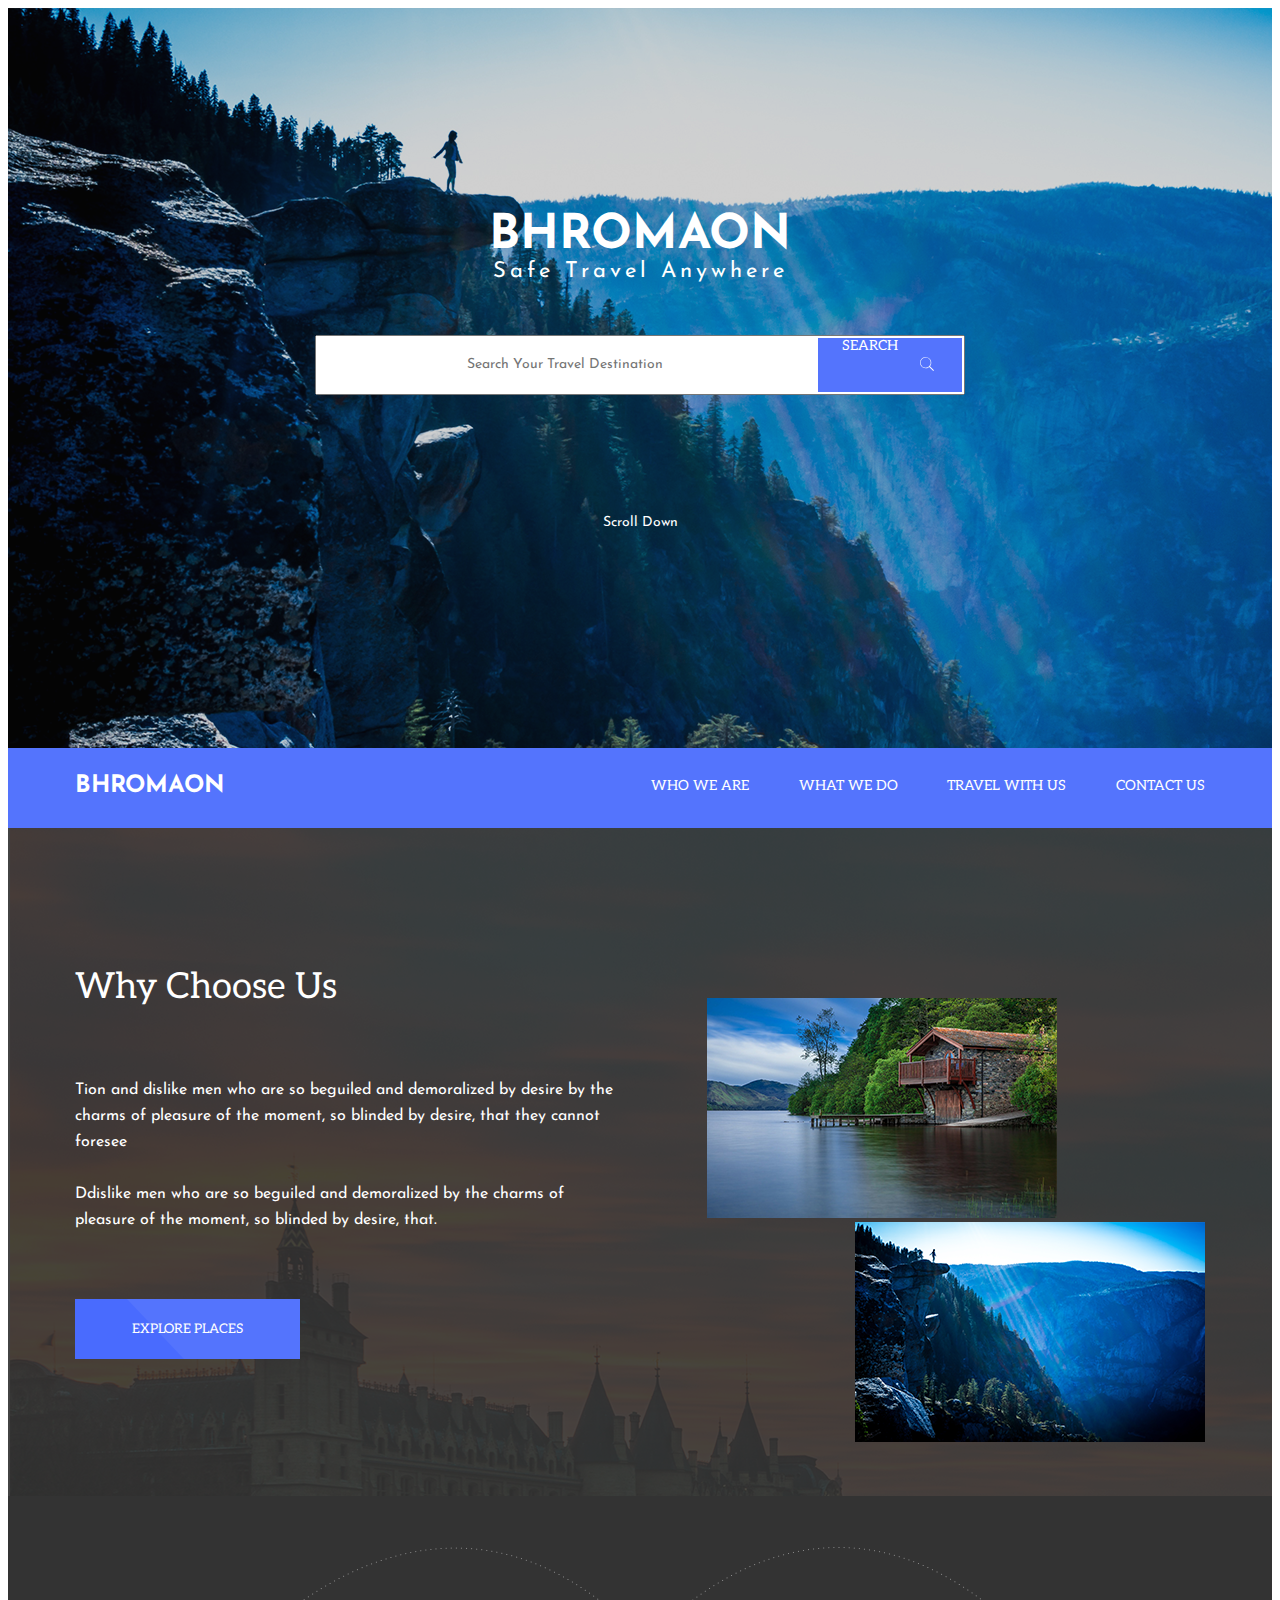
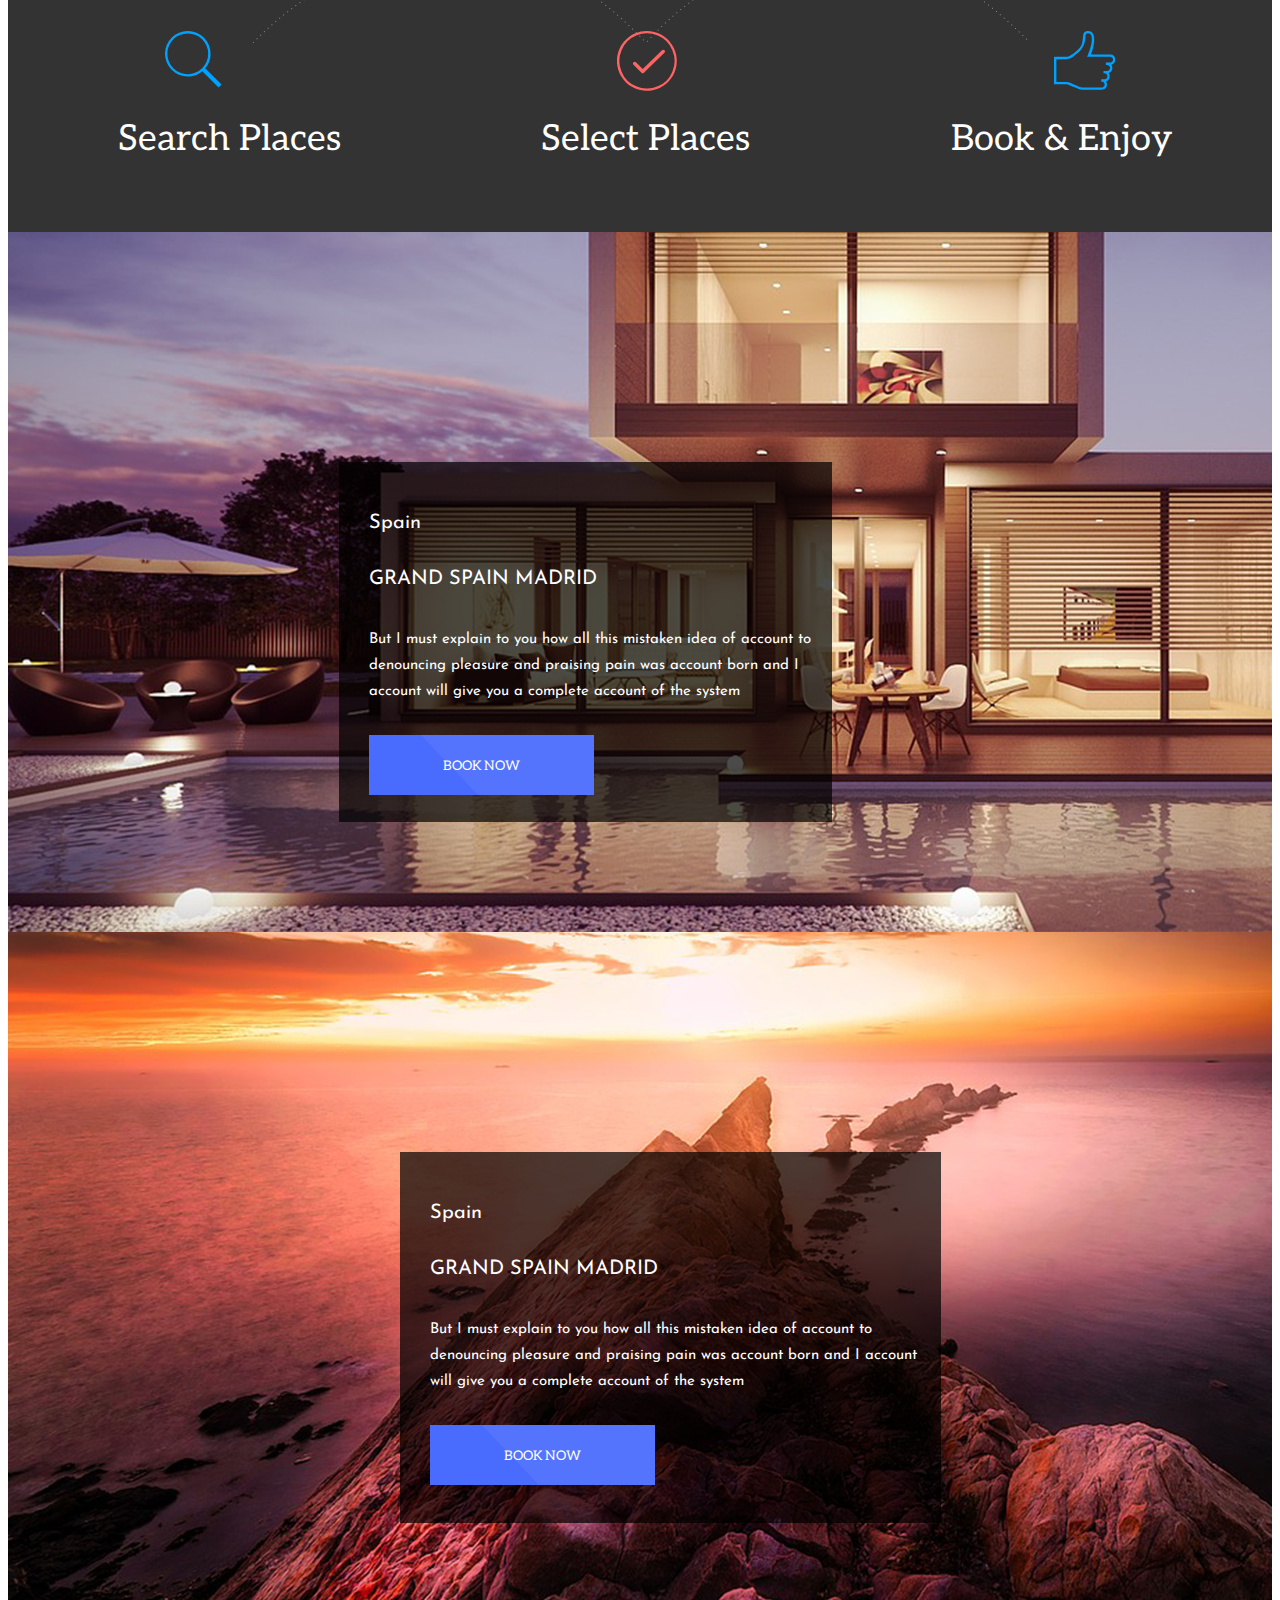
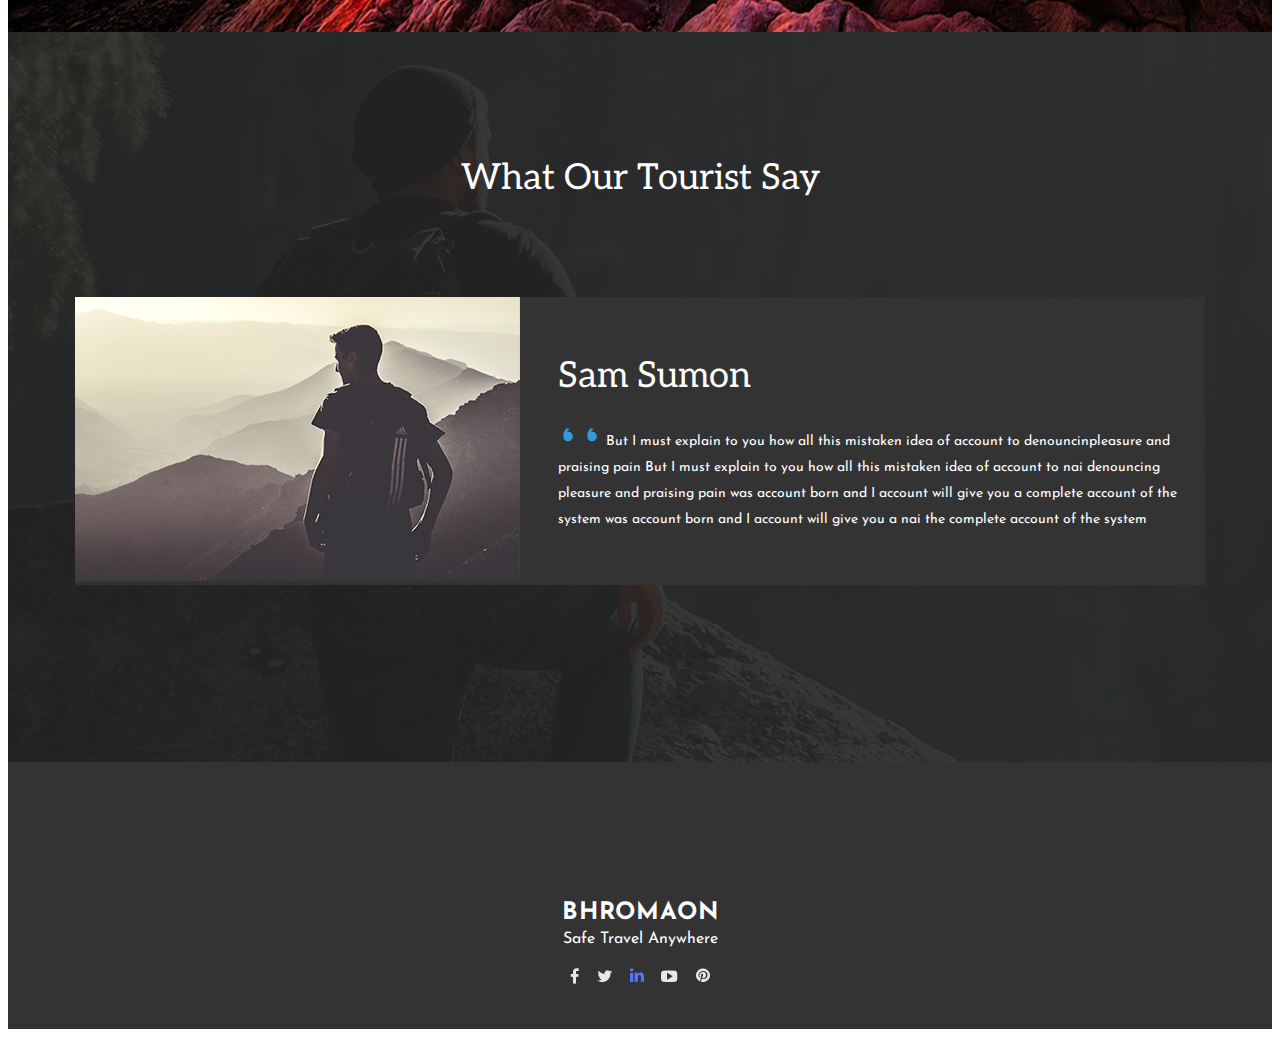
==== commit 7816a007: "99.9999%" ====
--- a/index.html
+++ b/index.html
@@ -19,7 +19,7 @@
                 <input class="search__form1__first--section1" name="s" placeholder="Search Your Travel Destination"
                        type="search">
                 <button class="button__form1__first--section1" type="submit">
-                    <span>Search</span>
+                    <span class="poisk__1">Search</span>
                     <svg class="svg-2__first--section1" xmlns="http://www.w3.org/2000/svg" width="20" height="20.062"
                          viewBox="0 0 20 20.062">
                         <defs>
@@ -65,6 +65,7 @@
             <div class="text__1__section3">Tion and dislike men who are so beguiled and demoralized by desire by the
                 charms of pleasure of the moment, so blinded by desire, that they cannot foresee
                 <br>
+                <br>
                 Ddislike men who are so beguiled and demoralized by the charms of pleasure of the moment, so blinded by
                 desire, that.
             </div>
@@ -72,7 +73,6 @@
                 <p style="text-align: center">
                     <button class="button__section3-button">Explore Places</button>
                 </p>
-
             </div>
         </div>
         <div class="section3-images">
@@ -87,7 +87,6 @@
     </div>
     <div class="block__1__section3">
         <div class="section-inner d-flex block__1__section3__inner">
-            <div class="arc__shape-1-svg">
                 <div class="svg__search-svg">
                     <svg xmlns="http://www.w3.org/2000/svg" width="56.531" height="56.53" viewBox="0 0 56.531 56.53">
                         <defs>
@@ -108,13 +107,13 @@
                     <svg xmlns="http://www.w3.org/2000/svg" width="59.907" height="59.91" viewBox="0 0 59.907 59.91">
                         <defs>
                             <style>
-                                .cls-1 {
+                                .cls-checked {
                                     fill: #ff6363;
                                     fill-rule: evenodd;
                                 }
                             </style>
                         </defs>
-                        <path id="_20.svg" data-name="20.svg" class="cls-1"
+                        <path id="_20.svg" data-name="20.svg" class="cls-checked"
                               d="M900,1619.55a29.925,29.925,0,1,1-11.672,2.32A29.593,29.593,0,0,1,900,1619.55h0Zm0,57.51a26.481,26.481,0,0,0,10.758-2.18,26.615,26.615,0,0,0,14.625-14.62,27.656,27.656,0,0,0,0-21.52,26.615,26.615,0,0,0-14.625-14.62,27.635,27.635,0,0,0-21.516,0,26.615,26.615,0,0,0-14.625,14.62,27.644,27.644,0,0,0,0,21.52,26.615,26.615,0,0,0,14.625,14.62A26.467,26.467,0,0,0,900,1677.06h0Zm15.047-38.25a1.416,1.416,0,0,1,1.195-.56,1.847,1.847,0,0,1,1.336.56,2.178,2.178,0,0,1,.422,1.34,1.4,1.4,0,0,1-.563,1.19l-20.531,19.97a0.637,0.637,0,0,1-.492.35,3.04,3.04,0,0,1-.633.07,3.714,3.714,0,0,1-.773-0.07,0.63,0.63,0,0,1-.492-0.35l-8.016-8.01a1.831,1.831,0,0,1-.562-1.34,1.967,1.967,0,0,1,1.757-1.76,1.818,1.818,0,0,1,1.336.57l6.75,6.75,19.266-18.71h0Z"
                               transform="translate(-870.031 -1619.53)"></path>
                     </svg>
@@ -134,12 +133,11 @@
                               transform="translate(-1249.28 -1620.09)"></path>
                     </svg>
                 </div>
-            </div>
         </div>
         <div class="block__down">
             <div class="text__down1">Search Places</div>
             <div class="text__down2">Select Places</div>
-            <div class="text__down3">Book & Enjoy</div>
+            <div id="text__down3">Book & Enjoy</div>
         </div>
     </div>
 </section>
@@ -177,17 +175,16 @@
 <section class="section5">
     <div class="section-inner">
         <div class="title__section5">
-            What Our Tourist Say
+            <span class="section5__title">What Our Tourist Say</span>
         </div>
         <div class="container__section5">
-
             <div class="section5__container__section5">
                 <img class="img__section5__container__section5" src="Travel More-assets/Rectangle 41441.png" height="284"
                      width="445" alt="Travel More-assets"/>
             </div>
 
             <div class="block__container__section5">
-                <div class="title__section5">
+                <div class="title__section5-2">
                     Sam Sumon
                 </div>
                 <div class="text__section5">
--- a/main.css
+++ b/main.css
@@ -4,7 +4,7 @@
 
 .section1 {
     background: url("Travel More-assets/Image1.png") no-repeat;
-    background-size: cover;
+    /*background-size: cover;*/
     height: 740px;
     margin: 0;
     display: flex;
@@ -14,22 +14,23 @@
 }
 
 .title__first--section1 {
-    /*font-family: JosefinSans;*/
+    font-family: 'Josefin Sans', sans-serif;
     font-weight: bold;
     text-align: center;
     color: white;
     text-transform: uppercase;
     font-size: 48px;
 
+
 }
 
 .text__first--section1 {
-    /*font-family: JosefinSans, Regular;*/
+    font-family: 'Josefin Sans', sans-serif;
     font-weight: normal;
     text-align: center;
     color: white;
     font-size: 22px;
-    line-height: 26px;
+    letter-spacing: 4px;
 
 }
 
@@ -41,7 +42,7 @@
 .search__form1__first--section1 {
     width: 650px;
     height: 60px;
-    align-content: center;
+
 }
 
 .scroll__first--section1 {
@@ -49,8 +50,8 @@
     font-weight: normal;
     text-transform: capitalize;
     color: white;
-    font-size: 24px;
-    line-height: 26px;
+    font-size: 14px;
+
     text-align: center;
 }
 
@@ -69,6 +70,15 @@
     margin: auto;
     color: white;
 }
+[placeholder] {
+    font-family: 'Josefin Sans', sans-serif;
+    font-weight: normal;
+    font-size: 14px;
+    margin-left: auto;
+    padding-left: 150px;
+
+}
+
 
 .button__form1__first--section1 {
     background: url("Travel More-assets/Rectangle 1.png") no-repeat;
@@ -78,6 +88,9 @@
     right: 0;
     top: 2px;
     display: flex;
+    border: none;
+    margin: -1px 3px 1px auto;
+
 }
 
 .form1__first--section1 form {
@@ -88,13 +101,14 @@
     max-width: 1130px;
     padding: 0 10px;
     margin: auto;
+
 }
 
 .section2 {
     background: url("Travel More-assets/Rectangle 2.png") no-repeat;
     background-size: cover;
     margin: 0;
-    line-height: 80px;
+    height: 80px;
 }
 
 .d-flex {
@@ -111,6 +125,7 @@
     line-height: 26px;
     text-align: left;
     width: 49%;
+    padding-top: 25px;
 }
 
 .row__section2 {
@@ -120,11 +135,13 @@
     font-size: 14px;
     line-height: 26px;
     width: 49%;
+    padding-top: 25px;
+    text-transform: uppercase;
 }
 
 .section3 {
     background: url("Travel More-assets/Rectangle4 2.png") no-repeat;
-    background-size: cover;
+  /*  background-size: cover;*/
     margin: 0 auto;
 }
 
@@ -132,14 +149,24 @@
     align-items: center;
     padding: 50px;
 }
+.poisk__1 {
+    font-family: 'Aleo', serif;
+    font-weight: normal;
+    color: white;
+    font-size: 14px;
+    text-transform: uppercase;
+   margin-left: 20px;
+}
 
 .title__1__section3 {
     font-family: 'Aleo', serif;
     font-weight: normal;
     color: white;
     font-size: 36px;
-    line-height: 26px;
     text-transform: capitalize;
+    margin-bottom: 68px;
+
+
 }
 
 .text__1__section3 {
@@ -158,26 +185,59 @@
     width: 225px;
     height: 61px;
     text-transform: uppercase;
-}
-
+    color: white;
+    float: left;
+    margin-top: 50px;
+}
+.svg__checked-svg {
+    padding-left: 18px;
+}
 .block__1__section3 {
     background: url("Travel More-assets/Rectangle 9.png") no-repeat;
-    background-size: cover;
+   /* background-size: cover;*/
     height: 336px;
 }
 
 .block__1__section3__inner {
     background: url(Icon-font-7-stroke-PIXEDEN-v-1.2.0/images/boobs.png) center no-repeat;
+    padding-top: 135px;
 }
 
 .column__section3, .section3-images {
     width: 49%;
 }
 
+.section3-images {
+    margin-top: 120px;
+}
 .block__down {
     display: flex;
     flex-direction: row;
     justify-content: space-around;
+    padding-top: 22px;
+   }
+
+.text__down1 {
+    font-family: 'Aleo', serif;
+    font-weight: normal;
+    color: white;
+    font-size: 36px;
+    padding-left: 10px;
+
+}
+.text__down2 {
+    font-family: 'Aleo', serif;
+    font-weight: normal;
+    color: white;
+    font-size: 36px;
+
+}
+#text__down3 {
+    font-family: 'Aleo', serif;
+    font-weight: normal;
+    color: white;
+    font-size: 36px;
+padding-right: -15px;
 }
 
 .img__1 {
@@ -187,18 +247,50 @@
 .img__2 {
     text-align: right;
 }
-
+.svg__search-svg {
+    display: flex;
+    flex-direction: row;
+    justify-content: space-around;
+
+}
+.section-inner d-flex block__1__section3__inner {
+    display: flex;
+    flex-direction: row;
+    justify-content: space-around;
+    margin: 10px 50px;
+}
+.svg__search-svg {
+    padding-left: 90px;
+}
+.svg__like {
+    padding-right: 90px;
+}
 
 .section4 {
     background: url("Travel More-assets/Rectangle 414.png") no-repeat;
-    background-size: cover;
-    margin: 0;
-    height: 100vh;
-}
-
-.block__1__section4 {
+    /*background-size: cover;*/
+    height: 1400px;
+}
+
+.block__1__section4, .block__2__section4 {
     background: rgba(00, 00, 00, 0.7);
-    width: 49%;
+    width: 39%;
+    overflow: hidden;
+
+}
+.block__1__section4{
+    height: 360px;
+    margin-left: 331px;
+    overflow: hidden;
+    margin-bottom: 330px;
+    float: left;
+    margin-top: 230px;
+}
+
+.block__2__section4 {
+    height: 360px;
+    margin-right: 331px;
+
 }
 
 .title__block__1__section4 {
@@ -207,6 +299,8 @@
     color: white;
     font-size: 20px;
     line-height: 26px;
+    padding-top: 48px;
+    padding-bottom: 30px;
 }
 
 .text__block__1__section4 {
@@ -214,7 +308,6 @@
     font-weight: normal;
     color: white;
     font-size: 20px;
-    line-height: 26px;
     text-transform: uppercase;
 }
 
@@ -224,6 +317,8 @@
     color: white;
     font-size: 16px;
     line-height: 26px;
+    margin-bottom: 30px;
+    overflow: hidden;
 
 }
 
@@ -245,6 +340,8 @@
     color: white;
     text-transform: uppercase;
     text-align: center;
+    float: left;
+    margin-left: 30px;
 }
 
 
@@ -252,9 +349,9 @@
     display: inline-block;
     background: rgba(00, 00, 00, 0.7);
     float: right;
-    width: 49%;
+    width: 541px;
     height: 371px;
-    /*margin: 930px 345px auto 0;*/
+
 }
 
 .title__block__1__section4 {
@@ -263,6 +360,7 @@
     color: white;
     font-size: 20px;
     line-height: 26px;
+    margin-left: 30px;
 }
 
 .text__block__1__section4 {
@@ -271,41 +369,50 @@
     color: white;
     font-size: 20px;
     line-height: 26px;
+    text-transform: uppercase;
+    padding-bottom: 35px;
+    margin-left: 30px;
+}
+
+.text1__block__1__section4 {
+    font-family: 'Josefin Sans', sans-serif;
+    font-weight: normal;
+    color: white;
+    font-size: 15px;
+    line-height: 26px;
+    margin-left: 30px;
+   /* margin-top: 230px;*/
+
+
+}
+
+.title__block__2__section4 {
+    font-family: 'Josefin Sans', sans-serif;
+    font-weight: normal;
+    color: white;
+    font-size: 20px;
+    line-height: 26px;
+}
+
+.text__block__2__section4 {
+    font-family: 'Josefin Sans', sans-serif;
+    font-weight: normal;
+    color: white;
+    font-size: 20px;
+    line-height: 26px;
     text-transform: capitalize;
-}
-
-.text1__block__1__section4 {
+    padding-bottom: 35px;
+    overflow: hidden;
+
+}
+
+.text1__block__2__section4 {
     font-family: 'Josefin Sans', sans-serif;
     font-weight: normal;
     color: white;
     font-size: 16px;
     line-height: 26px;
-
-}
-
-.title__block__2__section4 {
-    font-family: 'Josefin Sans', sans-serif;
-    font-weight: normal;
-    color: white;
-    font-size: 20px;
-    line-height: 26px;
-}
-
-.text__block__2__section4 {
-    font-family: 'Josefin Sans', sans-serif;
-    font-weight: normal;
-    color: white;
-    font-size: 20px;
-    line-height: 26px;
-    text-transform: capitalize;
-}
-
-.text1__block__2__section4 {
-    font-family: 'Josefin Sans', sans-serif;
-    font-weight: normal;
-    color: white;
-    font-size: 16px;
-    line-height: 26px;
+    margin-bottom: 50px;
 
 }
 
@@ -320,9 +427,12 @@
 
 .section5 {
     background: url("Travel More-assets/Rectangle 4142.png") no-repeat;
-    background-size: cover;
+    /*background-size: cover;*/
     margin: 0;
-    height: 100vh;
+    height: 730px;
+}
+.one {
+    margin-left: 0;
 }
 
 .title__section5 {
@@ -330,13 +440,23 @@
     font-weight: normal;
     color: white;
     font-size: 36px;
-}
-
-
+    padding-top: 124px;
+    text-align: center;
+    padding-bottom: 97px;
+}
+.title__section5-2 {
+    font-family: 'Aleo', serif;
+    font-weight: normal;
+    color: white;
+    font-size: 36px;
+    padding-bottom: 30px;
+}
 .block__container__section5 {
     width: 666px;
-    height: 284px;
+   /* height: 284px;*/
     overflow: hidden;
+    padding-top: 57px;
+    padding-bottom: -10px;
 }
 
 .container__section5 {
@@ -345,7 +465,7 @@
 }
 
 .section5__container__section5 {
-    width: 40%;
+    width: 44%;
 }
 
 .block__container__section5 {
@@ -367,7 +487,7 @@
     font-family: 'Josefin Sans', sans-serif;
     font-weight: normal;
     color: white;
-    font-size: 20px;
+    font-size: 14px;
     line-height: 26px;
 
 }
@@ -393,6 +513,7 @@
     line-height: 26px;
     text-transform: uppercase;
     text-align: center;
+    letter-spacing: 1px;
 
 }
 
@@ -403,6 +524,7 @@
     font-size: 16px;
     line-height: 26px;
     text-align: center;
+
 }
 
 .ul_section6 {
@@ -411,4 +533,5 @@
     justify-content: space-around;
     list-style: none;
     padding: 0;
+
 }